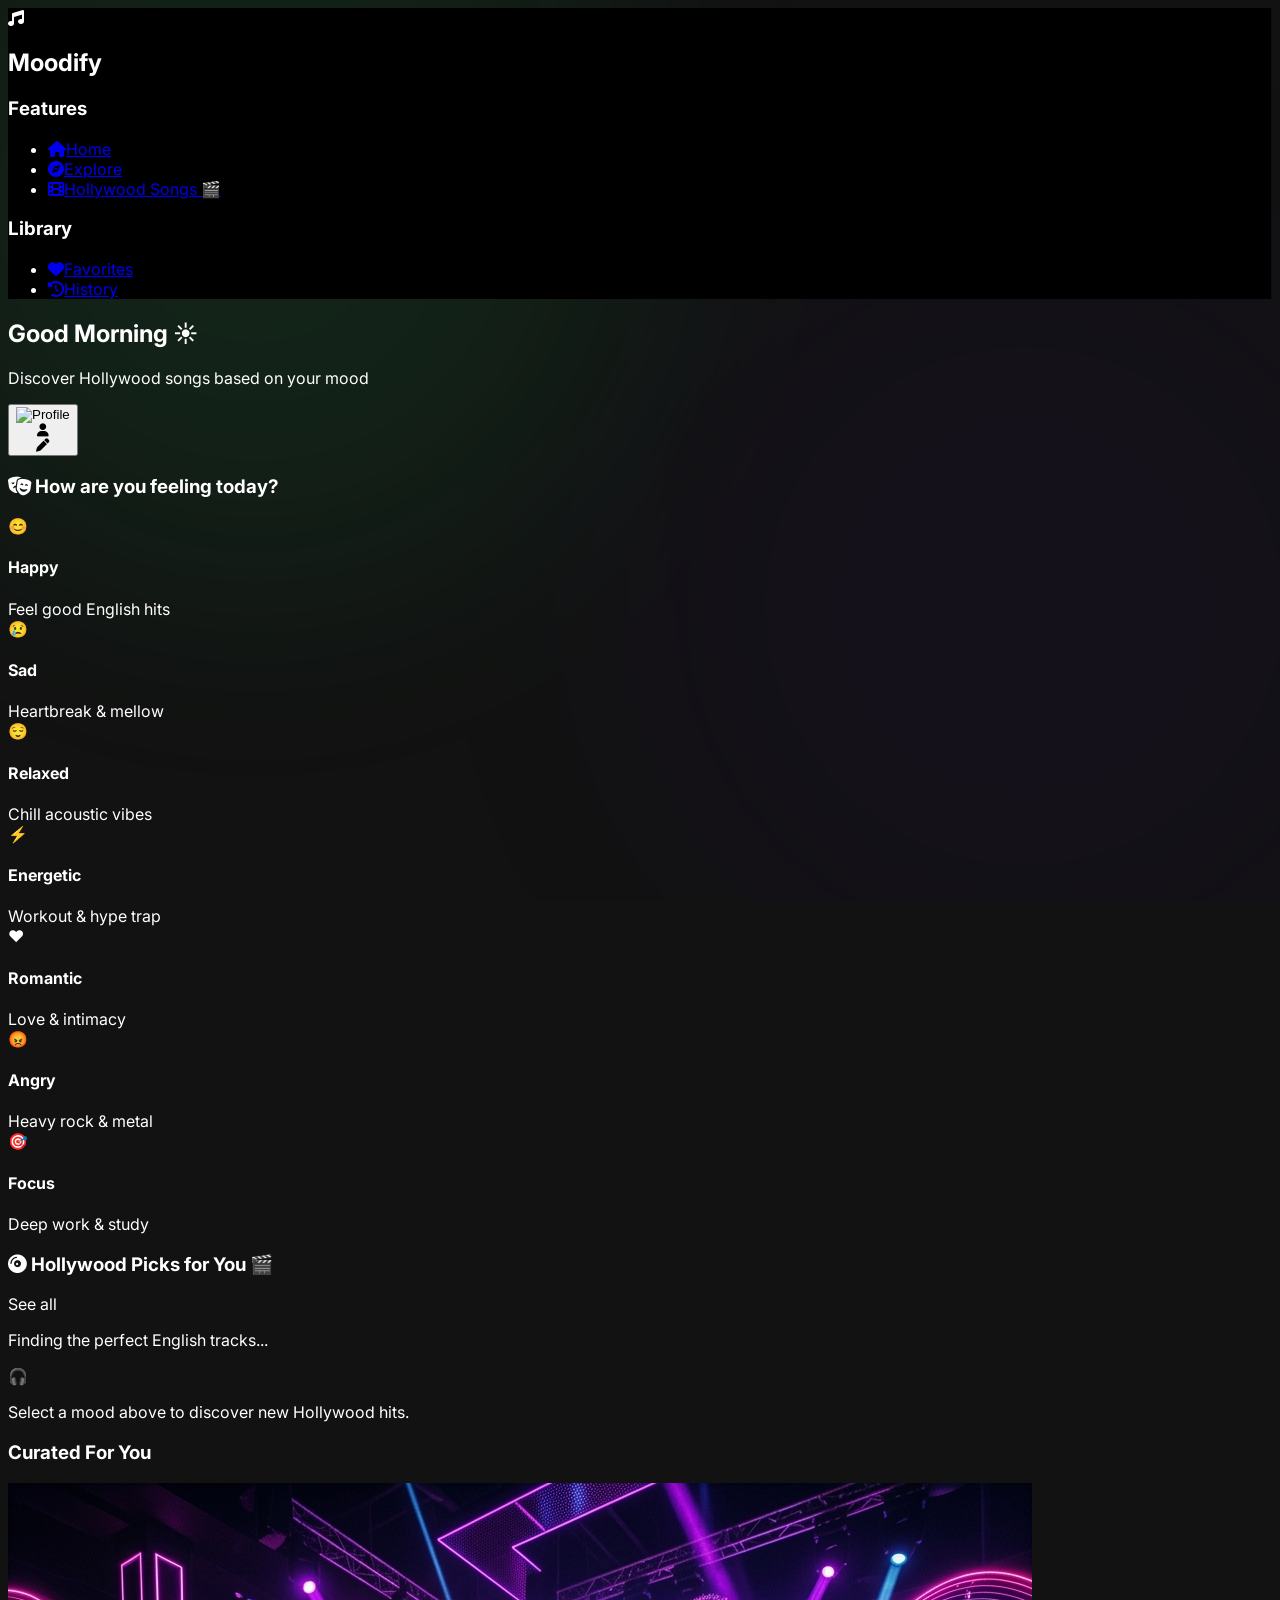
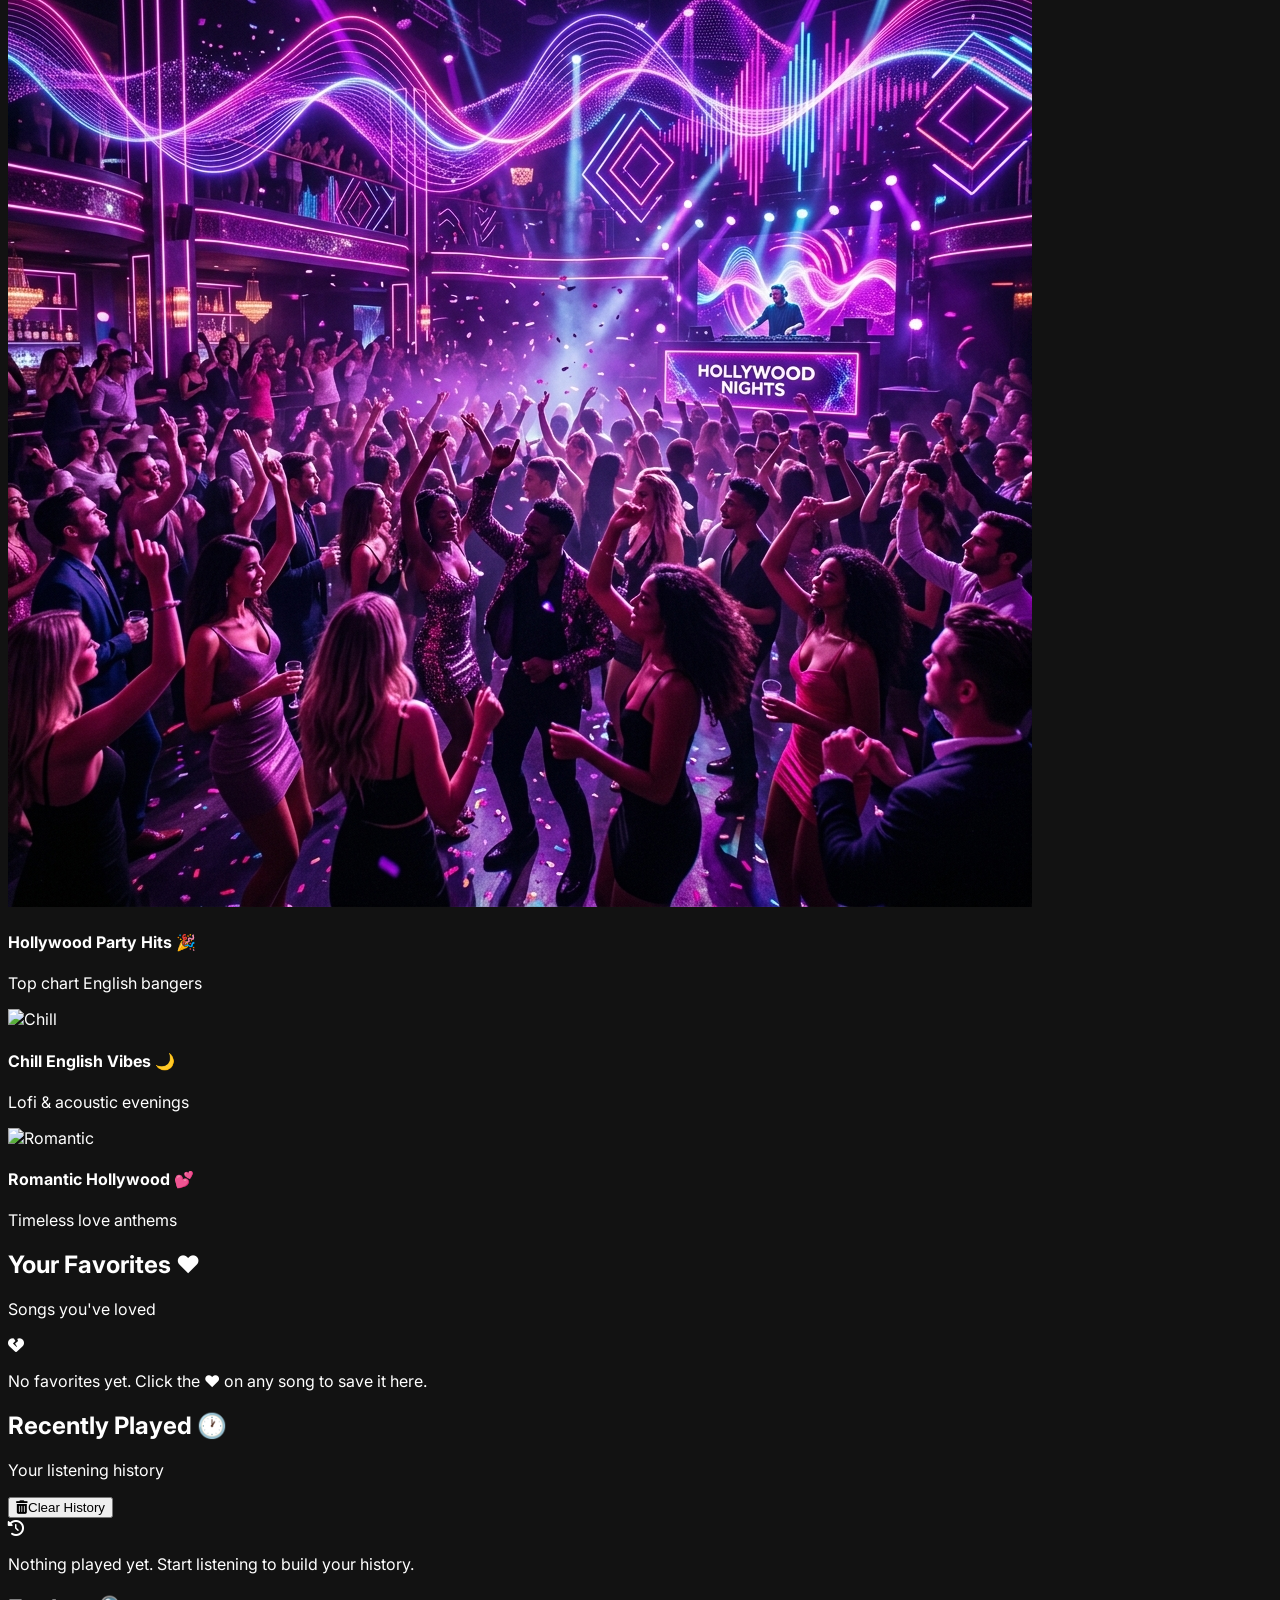
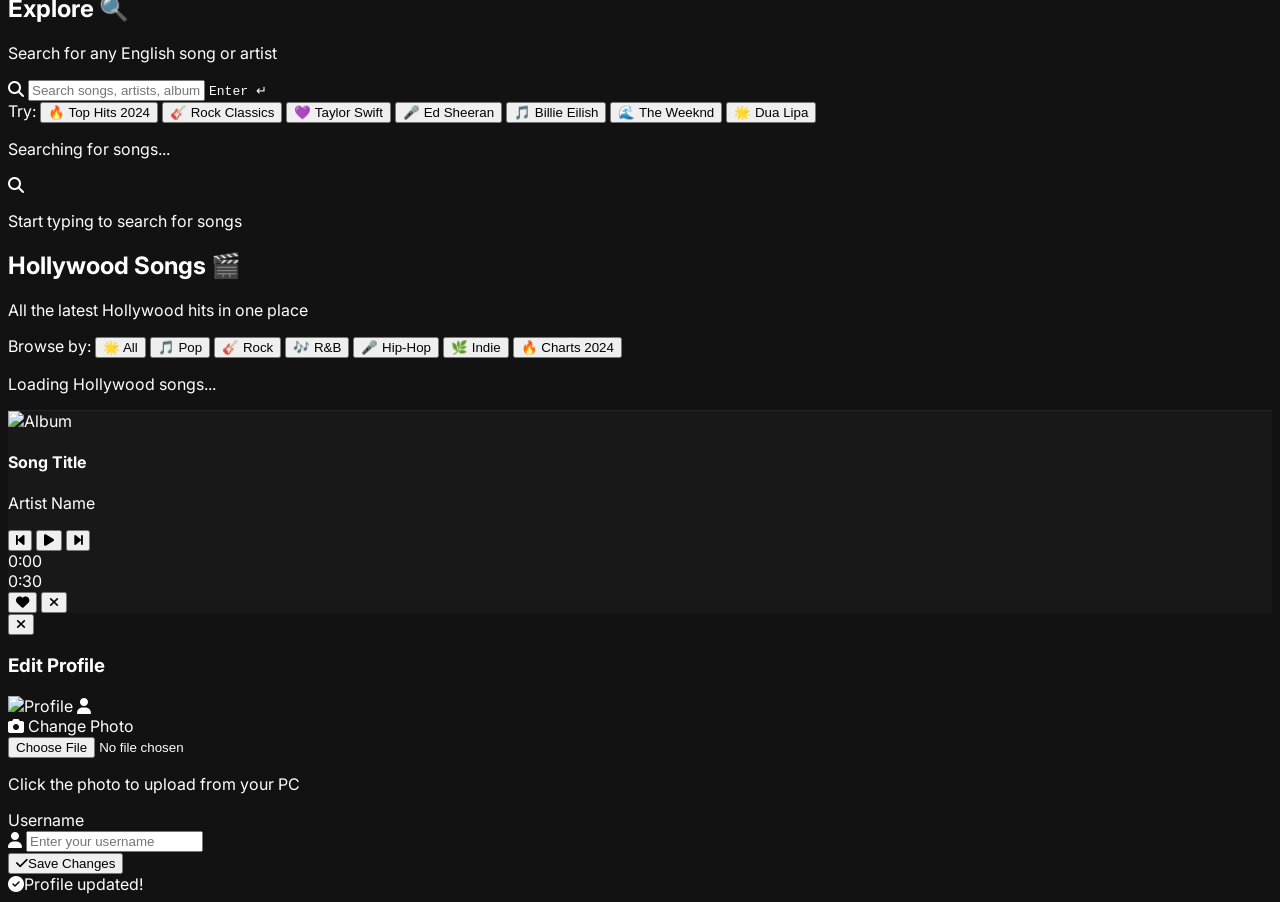
==== frontend/index.html @ 487a68d3 "Complete Spotify rebranding with green and black theme" ====
<!DOCTYPE html>
<html lang="en">
<head>
    <meta charset="UTF-8">
    <meta name="viewport" content="width=device-width, initial-scale=1.0">
    <title>Moodify - Hollywood Music Based on Mood</title>
    <!-- Tailwind CSS -->
    <script src="https://cdn.tailwindcss.com"></script>
    <!-- FontAwesome for Icons -->
    <link rel="stylesheet" href="https://cdnjs.cloudflare.com/ajax/libs/font-awesome/6.4.0/css/all.min.css">
    <!-- Google Fonts -->
    <link href="https://fonts.googleapis.com/css2?family=Inter:wght@300;400;500;600;700&display=swap" rel="stylesheet">
    <!-- Custom CSS -->
    <link rel="stylesheet" href="style.css">
</head>
<body class="bg-[#121212] text-[#b3b3b3] font-sans h-screen overflow-hidden flex selection:bg-[#1DB954] selection:text-black">

    <!-- Comfort Aura Background -->
    <div id="aura-container">
        <div class="aura-blob blob-1"></div>
        <div class="aura-blob blob-2"></div>
    </div>

    <!-- Sidebar -->
    <aside class="w-64 glass-sidebar h-full flex flex-col p-6 z-20">
        <div class="flex items-center space-x-3 mb-10">
        <div class="flex items-center space-x-3 mb-10">
            <div class="w-8 h-8 rounded-full bg-[#1DB954] flex items-center justify-center shadow-lg shadow-[#1DB954]/20">
                <i class="fa-solid fa-music text-black text-sm"></i>
            </div>
            <h1 class="text-2xl font-bold tracking-tight text-white">Moodify</h1>
        </div>
        </div>

        <nav class="flex-1 space-y-6">
            <div>
                <h3 class="text-xs uppercase tracking-wider text-gray-400 mb-4 font-semibold">Features</h3>
                <ul class="space-y-3 nav-links">
                    <li class="active"><a href="#" id="nav-home" class="flex items-center space-x-3 text-gray-400 hover:text-white transition group"><i class="fa-solid fa-house w-5 group-hover:text-[#1DB954]"></i><span>Home</span></a></li>
                    <li><a href="#" id="nav-explore" class="flex items-center space-x-3 text-gray-400 hover:text-white transition group"><i class="fa-solid fa-compass w-5 group-hover:text-[#1DB954]"></i><span>Explore</span></a></li>
                    <li><a href="#" id="nav-movies" class="flex items-center space-x-3 text-gray-400 hover:text-white transition group"><i class="fa-solid fa-film w-5 group-hover:text-[#1DB954]"></i><span>Hollywood Songs 🎬</span></a></li>
                </ul>
            </div>
            <div>
                <h3 class="text-xs uppercase tracking-wider text-gray-500 mb-4 font-semibold">Library</h3>
                <ul class="space-y-3 nav-links">
                    <li><a href="#" id="nav-favorites" class="flex items-center space-x-3 text-gray-400 hover:text-white transition group"><i class="fa-solid fa-heart w-5 group-hover:text-[#1DB954]"></i><span>Favorites</span></a></li>
                    <li><a href="#" id="nav-history" class="flex items-center space-x-3 text-gray-400 hover:text-white transition group"><i class="fa-solid fa-clock-rotate-left w-5 group-hover:text-[#1DB954]"></i><span>History</span></a></li>
                </ul>
            </div>
        </nav>
    </aside>

    <!-- Main Content -->
    <main class="flex-1 h-full overflow-y-auto pb-24 relative z-10 custom-scroll">
        <!-- Floating Ambient Background -->
        <div class="fixed top-0 left-64 right-0 bottom-0 pointer-events-none -z-10">
            <div class="absolute top-[-10%] left-[-10%] w-[50%] h-[50%] bg-purple-600/30 rounded-full blur-[120px]"></div>
            <div class="absolute bottom-[-10%] right-[-10%] w-[50%] h-[50%] bg-blue-600/20 rounded-full blur-[100px]"></div>
        </div>

        <div class="p-8 max-w-7xl mx-auto">
            <!-- Top Bar -->
            <header class="flex justify-between items-center mb-10">
                <div>
                    <h2 id="dynamic-greeting" class="text-3xl font-bold mb-1">Good Evening 👋</h2>
                    <p class="text-gray-400 text-sm">Discover Hollywood songs based on your mood</p>
                </div>
                
                <div class="flex items-center space-x-6">
                    <button id="profile-avatar-btn" class="w-10 h-10 rounded-full bg-gray-800 cursor-pointer overflow-hidden border-2 border-transparent hover:border-[#1DB954] transition-all shadow-lg relative group" title="Edit Profile">
                        <img id="profile-avatar-img" src="" alt="Profile" class="w-full h-full object-cover hidden">
                        <div id="profile-avatar-icon" class="w-full h-full flex items-center justify-center">
                            <i class="fa-solid fa-user text-gray-400 text-lg"></i>
                        </div>
                        <div class="absolute inset-0 bg-black/50 opacity-0 group-hover:opacity-100 transition-opacity flex items-center justify-center">
                            <i class="fa-solid fa-pen text-white text-[8px]"></i>
                        </div>
                    </button>
                </div>
            </header>

            <!-- Mood Selection -->
            <section class="mb-12">
                <h3 class="text-xl font-bold mb-6 flex items-center text-white"><i class="fa-solid fa-masks-theater text-[#1DB954] mr-3"></i> How are you feeling today?</h3>
                <div class="grid grid-cols-2 md:grid-cols-4 lg:grid-cols-7 gap-4" id="mood-container">
                    
                    <div class="mood-card bg-gray-800/60 hover:bg-gray-700/80 rounded-2xl p-4 cursor-pointer backdrop-blur-md border border-gray-700/50 flex flex-col items-center justify-center text-center transition-all duration-300" data-mood="happy" data-glow="shadow-[0_0_25px_rgba(250,204,21,0.5)]" data-border="border-yellow-500/50">
                        <span class="text-4xl mb-2 drop-shadow-lg">😊</span>
                        <h4 class="font-bold text-sm tracking-wide">Happy</h4>
                        <span class="text-[10px] text-gray-400 mt-1">Feel good English hits</span>
                    </div>

                    <div class="mood-card bg-gray-800/60 hover:bg-gray-700/80 rounded-2xl p-4 cursor-pointer backdrop-blur-md border border-gray-700/50 flex flex-col items-center justify-center text-center transition-all duration-300" data-mood="sad" data-glow="shadow-[0_0_25px_rgba(59,130,246,0.5)]" data-border="border-blue-500/50">
                        <span class="text-4xl mb-2 drop-shadow-lg">😢</span>
                        <h4 class="font-bold text-sm tracking-wide">Sad</h4>
                        <span class="text-[10px] text-gray-400 mt-1">Heartbreak & mellow</span>
                    </div>

                    <div class="mood-card bg-gray-800/60 hover:bg-gray-700/80 rounded-2xl p-4 cursor-pointer backdrop-blur-md border border-gray-700/50 flex flex-col items-center justify-center text-center transition-all duration-300" data-mood="relaxed" data-glow="shadow-[0_0_25px_rgba(34,197,94,0.5)]" data-border="border-green-500/50">
                        <span class="text-4xl mb-2 drop-shadow-lg">😌</span>
                        <h4 class="font-bold text-sm tracking-wide">Relaxed</h4>
                        <span class="text-[10px] text-gray-400 mt-1">Chill acoustic vibes</span>
                    </div>

                    <div class="mood-card bg-gray-800/60 hover:bg-gray-700/80 rounded-2xl p-4 cursor-pointer backdrop-blur-md border border-gray-700/50 flex flex-col items-center justify-center text-center transition-all duration-300" data-mood="energetic" data-glow="shadow-[0_0_25px_rgba(249,115,22,0.5)]" data-border="border-orange-500/50">
                        <span class="text-4xl mb-2 drop-shadow-lg">⚡</span>
                        <h4 class="font-bold text-sm tracking-wide">Energetic</h4>
                        <span class="text-[10px] text-gray-400 mt-1">Workout & hype trap</span>
                    </div>

                    <div class="mood-card bg-gray-800/60 hover:bg-gray-700/80 rounded-2xl p-4 cursor-pointer backdrop-blur-md border border-gray-700/50 flex flex-col items-center justify-center text-center transition-all duration-300" data-mood="romantic" data-glow="shadow-[0_0_25px_rgba(236,72,153,0.5)]" data-border="border-pink-500/50">
                        <span class="text-4xl mb-2 drop-shadow-lg">❤️</span>
                        <h4 class="font-bold text-sm tracking-wide">Romantic</h4>
                        <span class="text-[10px] text-gray-400 mt-1">Love & intimacy</span>
                    </div>

                    <div class="mood-card bg-gray-800/60 hover:bg-gray-700/80 rounded-2xl p-4 cursor-pointer backdrop-blur-md border border-gray-700/50 flex flex-col items-center justify-center text-center transition-all duration-300" data-mood="angry" data-glow="shadow-[0_0_25px_rgba(239,68,68,0.5)]" data-border="border-red-500/50">
                        <span class="text-4xl mb-2 drop-shadow-lg">😡</span>
                        <h4 class="font-bold text-sm tracking-wide">Angry</h4>
                        <span class="text-[10px] text-gray-400 mt-1">Heavy rock & metal</span>
                    </div>

                    <div class="mood-card bg-gray-800/60 hover:bg-gray-700/80 rounded-2xl p-4 cursor-pointer backdrop-blur-md border border-gray-700/50 flex flex-col items-center justify-center text-center transition-all duration-300" data-mood="focus" data-glow="shadow-[0_0_25px_rgba(29,185,84,0.5)]" data-border="border-[#1DB954]/50">
                        <span class="text-4xl mb-2 drop-shadow-lg">🎯</span>
                        <h4 class="font-bold text-sm tracking-wide">Focus</h4>
                        <span class="text-[10px] text-gray-400 mt-1">Deep work & study</span>
                    </div>

                </div>
            </section>

            <!-- Recommended Songs Section -->
            <section class="mb-12">
                <div class="flex justify-between items-end mb-6">
                    <h3 class="text-xl font-bold flex items-center text-white"><i class="fa-solid fa-compact-disc text-[#1DB954] mr-3"></i> <span id="section-title">Hollywood Picks for You</span> 🎬</h3>
                    <span id="btn-see-all" class="text-sm text-gray-400 hover:text-white cursor-pointer transition">See all</span>
                </div>
                
                <!-- Loading Spinner -->
                <div id="loader" class="hidden flex flex-col items-center justify-center py-10">
                    <div class="w-10 h-10 border-4 border-[#1DB954]/30 border-t-[#1DB954] rounded-full animate-spin"></div>
                    <p class="text-sm text-gray-400 mt-3 animate-pulse">Finding the perfect English tracks...</p>
                </div>

                <!-- Empty State (Before Selection) -->
                <div id="empty-state" class="flex flex-col items-center justify-center py-16 px-4 border border-dashed border-gray-800 rounded-2xl bg-[#181818]/40">
                    <span class="text-5xl mb-4 text-gray-700">🎧</span>
                    <p class="text-gray-500 font-medium">Select a mood above to discover new Hollywood hits.</p>
                </div>

                <!-- Songs Container (Horizontal Scroll) -->
                <div id="songs-container" class="hidden flex space-x-6 overflow-x-auto pb-6 pt-2 custom-scroll scroll-smooth snap-x">
                    <!-- Javascript will inject song cards here -->
                </div>
            </section>

            <!-- Playlists -->
            <section class="mb-10">
                <h3 class="text-xl font-semibold mb-6">Curated For You</h3>
                <div class="grid grid-cols-1 md:grid-cols-3 gap-6">
                    
                    <div class="relative overflow-hidden rounded-2xl group cursor-pointer h-40 playlist-card" data-mood="energetic">
                        <img src="party_hits.png" class="absolute inset-0 w-full h-full object-cover transition duration-500 group-hover:scale-110" alt="Party">
                        <div class="absolute inset-0 bg-gradient-to-t from-gray-900 via-gray-900/60 to-transparent"></div>
                        <div class="absolute bottom-4 left-4 right-4">
                            <h4 class="font-bold text-lg text-white">Hollywood Party Hits 🎉</h4>
                            <p class="text-xs text-gray-300">Top chart English bangers</p>
                        </div>
                    </div>

                    <div class="relative overflow-hidden rounded-2xl group cursor-pointer h-40 playlist-card" data-mood="relaxed">
                        <img src="https://images.unsplash.com/photo-1511671782779-c97d3d27a1d4?auto=format&fit=crop&q=80&w=800" class="absolute inset-0 w-full h-full object-cover transition duration-500 group-hover:scale-110" alt="Chill">
                        <div class="absolute inset-0 bg-gradient-to-t from-gray-900 via-gray-900/60 to-transparent"></div>
                        <div class="absolute bottom-4 left-4 right-4">
                            <h4 class="font-bold text-lg text-white">Chill English Vibes 🌙</h4>
                            <p class="text-xs text-gray-300">Lofi & acoustic evenings</p>
                        </div>
                    </div>

                    <div class="relative overflow-hidden rounded-2xl group cursor-pointer h-40 playlist-card" data-mood="romantic">
                        <img src="https://images.unsplash.com/photo-1518609878373-06d740f60d8b?auto=format&fit=crop&q=80&w=800" class="absolute inset-0 w-full h-full object-cover transition duration-500 group-hover:scale-110" alt="Romantic">
                        <div class="absolute inset-0 bg-gradient-to-t from-gray-900 via-gray-900/60 to-transparent"></div>
                        <div class="absolute bottom-4 left-4 right-4">
                            <h4 class="font-bold text-lg text-white">Romantic Hollywood 💕</h4>
                            <p class="text-xs text-gray-300">Timeless love anthems</p>
                        </div>
                    </div>

                </div>
            </section>
        </div>

        <!-- ===== FAVORITES PAGE ===== -->
        <div id="page-favorites" class="hidden p-8 max-w-7xl mx-auto">
            <div class="mb-8">
                <h2 class="text-3xl font-bold mb-1 text-white">Your Favorites <span class="text-[#1DB954]">❤️</span></h2>
                <p class="text-gray-400 text-sm">Songs you've loved</p>
            </div>
            <div id="fav-empty" class="flex flex-col items-center justify-center py-20 text-gray-500">
                <i class="fa-solid fa-heart-crack text-5xl mb-4 text-gray-700"></i>
                <p>No favorites yet. Click the ❤️ on any song to save it here.</p>
            </div>
            <div id="fav-results" class="grid grid-cols-2 md:grid-cols-4 lg:grid-cols-5 gap-6"></div>
        </div>

        <!-- ===== HISTORY PAGE ===== -->
        <div id="page-history" class="hidden p-8 max-w-7xl mx-auto">
            <div class="flex justify-between items-center mb-8">
                <div>
                    <h2 class="text-3xl font-bold mb-1 text-white">Recently Played <span class="text-[#1DB954]">🕐</span></h2>
                    <p class="text-gray-400 text-sm">Your listening history</p>
                </div>
                <button id="btn-clear-history" class="text-sm text-red-400 hover:text-red-300 border border-red-400/30 hover:border-red-300/50 px-4 py-1.5 rounded-full transition">
                    <i class="fa-solid fa-trash-can mr-1.5"></i>Clear History
                </button>
            </div>
            <div id="history-empty" class="flex flex-col items-center justify-center py-20 text-gray-500">
                <i class="fa-solid fa-clock-rotate-left text-5xl mb-4 text-gray-700"></i>
                <p>Nothing played yet. Start listening to build your history.</p>
            </div>
            <div id="history-results" class="grid grid-cols-2 md:grid-cols-4 lg:grid-cols-5 gap-6"></div>
        </div>

        <!-- ===== EXPLORE PAGE ===== -->
        <div id="page-explore" class="hidden p-8 max-w-7xl mx-auto">
            <div class="mb-8">
                <h2 class="text-3xl font-bold mb-1 text-white">Explore <span class="text-[#1DB954]">🔍</span></h2>
                <p class="text-gray-400 text-sm">Search for any English song or artist</p>
            </div>

            <!-- Big Search Bar -->
            <div class="relative mb-8">
                <i class="fa-solid fa-search absolute left-5 top-1/2 -translate-y-1/2 text-gray-400 text-lg"></i>
                    <input type="text" id="explore-search-input"
                    placeholder="Search songs, artists, albums..."
                    class="w-full bg-[#282828] border border-transparent rounded-2xl pl-14 pr-6 py-4 text-white text-lg outline-none focus:bg-[#333333] focus:border-white placeholder-[#b3b3b3] transition-all">
                <kbd class="absolute right-5 top-1/2 -translate-y-1/2 text-xs text-gray-500 bg-gray-700/50 px-2 py-1 rounded">Enter ↵</kbd>
            </div>

            <!-- Search Suggestions (quick mood chips) -->
            <div id="explore-chips" class="flex flex-wrap gap-3 mb-8">
                <span class="text-xs text-gray-500 self-center mr-2">Try:</span>
                <button class="explore-chip px-4 py-1.5 rounded-full bg-gray-800/60 border border-gray-700/50 text-sm text-gray-300 hover:bg-purple-600/40 hover:border-purple-500/50 hover:text-white transition">🔥 Top Hits 2024</button>
                <button class="explore-chip px-4 py-1.5 rounded-full bg-gray-800/60 border border-gray-700/50 text-sm text-gray-300 hover:bg-purple-600/40 hover:border-purple-500/50 hover:text-white transition">🎸 Rock Classics</button>
                <button class="explore-chip px-4 py-1.5 rounded-full bg-gray-800/60 border border-gray-700/50 text-sm text-gray-300 hover:bg-purple-600/40 hover:border-purple-500/50 hover:text-white transition">💜 Taylor Swift</button>
                <button class="explore-chip px-4 py-1.5 rounded-full bg-gray-800/60 border border-gray-700/50 text-sm text-gray-300 hover:bg-purple-600/40 hover:border-purple-500/50 hover:text-white transition">🎤 Ed Sheeran</button>
                <button class="explore-chip px-4 py-1.5 rounded-full bg-gray-800/60 border border-gray-700/50 text-sm text-gray-300 hover:bg-purple-600/40 hover:border-purple-500/50 hover:text-white transition">🎵 Billie Eilish</button>
                <button class="explore-chip px-4 py-1.5 rounded-full bg-gray-800/60 border border-gray-700/50 text-sm text-gray-300 hover:bg-purple-600/40 hover:border-purple-500/50 hover:text-white transition">🌊 The Weeknd</button>
                <button class="explore-chip px-4 py-1.5 rounded-full bg-gray-800/60 border border-gray-700/50 text-sm text-gray-300 hover:bg-purple-600/40 hover:border-purple-500/50 hover:text-white transition">🌟 Dua Lipa</button>
            </div>

            <!-- Explore Results -->
            <div id="explore-loader" class="hidden flex flex-col items-center justify-center py-10">
                <div class="w-10 h-10 border-4 border-purple-500/30 border-t-purple-500 rounded-full animate-spin"></div>
                <p class="text-sm text-gray-400 mt-3 animate-pulse">Searching for songs...</p>
            </div>
            <div id="explore-empty" class="flex flex-col items-center justify-center py-20 text-gray-500">
                <i class="fa-solid fa-magnifying-glass text-5xl mb-4 text-gray-700"></i>
                <p>Start typing to search for songs</p>
            </div>
            <div id="explore-results" class="hidden grid grid-cols-2 md:grid-cols-4 lg:grid-cols-5 gap-6"></div>
        </div>

        <!-- ===== HOLLYWOOD SONGS PAGE ===== -->
        <div id="page-hollywood" class="hidden p-8 max-w-7xl mx-auto">
            <div class="mb-8">
                <h2 class="text-3xl font-bold mb-1 text-white">Hollywood Songs <span class="text-[#1DB954]">🎬</span></h2>
                <p class="text-gray-400 text-sm">All the latest Hollywood hits in one place</p>
            </div>

            <!-- Filter Genre Chips -->
            <div class="flex flex-wrap gap-3 mb-8">
                <span class="text-xs text-gray-500 self-center mr-2">Browse by:</span>
                <button class="hw-chip active-chip px-4 py-1.5 rounded-full bg-purple-600/60 border border-purple-500/50 text-sm text-white transition" data-query="top hollywood english hits">🌟 All</button>
                <button class="hw-chip px-4 py-1.5 rounded-full bg-gray-800/60 border border-gray-700/50 text-sm text-gray-300 hover:bg-purple-600/40 hover:border-purple-500/50 hover:text-white transition" data-query="hollywood pop songs english">🎵 Pop</button>
                <button class="hw-chip px-4 py-1.5 rounded-full bg-gray-800/60 border border-gray-700/50 text-sm text-gray-300 hover:bg-purple-600/40 hover:border-purple-500/50 hover:text-white transition" data-query="hollywood rock english hits">🎸 Rock</button>
                <button class="hw-chip px-4 py-1.5 rounded-full bg-gray-800/60 border border-gray-700/50 text-sm text-gray-300 hover:bg-purple-600/40 hover:border-purple-500/50 hover:text-white transition" data-query="hollywood rnb soul english">🎶 R&B</button>
                <button class="hw-chip px-4 py-1.5 rounded-full bg-gray-800/60 border border-gray-700/50 text-sm text-gray-300 hover:bg-purple-600/40 hover:border-purple-500/50 hover:text-white transition" data-query="hollywood hip hop rap english">🎤 Hip-Hop</button>
                <button class="hw-chip px-4 py-1.5 rounded-full bg-gray-800/60 border border-gray-700/50 text-sm text-gray-300 hover:bg-purple-600/40 hover:border-purple-500/50 hover:text-white transition" data-query="hollywood indie alternative english">🌿 Indie</button>
                <button class="hw-chip px-4 py-1.5 rounded-full bg-gray-800/60 border border-gray-700/50 text-sm text-gray-300 hover:bg-purple-600/40 hover:border-purple-500/50 hover:text-white transition" data-query="2024 hollywood top chart songs">🔥 Charts 2024</button>
            </div>

            <!-- Loading -->
            <div id="hw-loader" class="hidden flex flex-col items-center justify-center py-10">
                <div class="w-10 h-10 border-4 border-pink-500/30 border-t-pink-500 rounded-full animate-spin"></div>
                <p class="text-sm text-gray-400 mt-3 animate-pulse">Loading Hollywood songs...</p>
            </div>
            <!-- Grid -->
            <div id="hw-results" class="grid grid-cols-2 md:grid-cols-4 lg:grid-cols-5 gap-6"></div>
        </div>

    </main>

    <!-- Mini Audio Player (Fixed Bottom Bar) -->
    <div id="mini-player" class="fixed bottom-0 left-0 right-0 glass-player h-20 transform translate-y-full transition-transform duration-300 ease-out z-50 flex items-center justify-between px-8 text-white shadow-[0_-10px_30px_rgba(0,0,0,0.4)]">
        
        <!-- Currently Playing Info -->
        <div class="flex items-center space-x-4 w-1/4">
            <div class="w-14 h-14 rounded-md overflow-hidden shadow-lg player-img-pulse relative">
                <img id="player-img" src="" alt="Album" class="w-full h-full object-cover">
            </div>
            <div class="overflow-hidden">
                <h4 id="player-title" class="font-bold text-sm truncate text-white">Song Title</h4>
                <p id="player-artist" class="text-xs text-gray-400 truncate mt-0.5">Artist Name</p>
            </div>
        </div>

        <!-- Central Controls -->
        <div class="flex flex-col items-center justify-center w-2/4 max-w-md">
            <div class="flex items-center space-x-6 mb-2">
                <button id="player-prev-btn" class="text-gray-400 hover:text-white transition"><i class="fa-solid fa-backward-step"></i></button>
                <button id="player-play-btn" class="w-10 h-10 rounded-full bg-white text-gray-900 flex items-center justify-center hover:scale-110 hover:shadow-[0_0_15px_rgba(255,255,255,0.4)] transition">
                    <i class="fa-solid fa-play ml-0.5 text-lg"></i>
                </button>
                <button id="player-next-btn" class="text-gray-400 hover:text-white transition"><i class="fa-solid fa-forward-step"></i></button>
            </div>
            
            <!-- Progress Bar -->
            <div class="flex items-center space-x-3 w-full text-[10px] text-gray-400">
                <span id="player-current-time">0:00</span>
                <div class="h-1 flex-1 bg-gray-800 rounded-full overflow-hidden relative cursor-pointer group">
                    <div id="player-progress" class="absolute top-0 left-0 h-full bg-[#1DB954] w-0"></div>
                </div>
                <span>0:30</span>
            </div>
        </div>

        <!-- Right Controls -->
        <div class="flex items-center justify-end space-x-4 w-1/4">
            <button class="text-gray-400 hover:text-pink-400 transition" title="Favorite"><i class="fa-solid fa-heart"></i></button>
            <button id="player-close-btn" class="text-gray-400 hover:text-red-400 transition" title="Close"><i class="fa-solid fa-xmark text-xl"></i></button>
        </div>

        <!-- Hidden Audio Element -->
        <audio id="audio-element"></audio>
    </div>

    <!-- ===== PROFILE MODAL ===== -->
    <div id="profile-modal" class="fixed inset-0 z-[100] flex items-center justify-center hidden">
        <!-- Backdrop -->
        <div id="profile-modal-backdrop" class="absolute inset-0 bg-black/70 backdrop-blur-sm"></div>

        <!-- Modal Card -->
        <div class="relative z-10 w-full max-w-sm mx-4 bg-gray-900 border border-gray-700/60 rounded-3xl shadow-[0_0_60px_rgba(168,85,247,0.25)] p-8 flex flex-col items-center" style="animation: modalSlideIn 0.3s ease">

            <!-- Close Button -->
            <button id="profile-modal-close" class="absolute top-4 right-4 text-gray-400 hover:text-white transition text-xl">
                <i class="fa-solid fa-xmark"></i>
            </button>

            <h3 class="text-xl font-bold mb-6 text-white tracking-tight">Edit Profile</h3>

            <!-- Avatar Preview + Upload -->
            <div class="relative mb-6 group cursor-pointer" id="profile-avatar-upload-area">
                <div class="w-28 h-28 rounded-full overflow-hidden border-4 border-purple-500/50 shadow-[0_0_30px_rgba(168,85,247,0.4)] bg-gray-700 flex items-center justify-center">
                    <img id="profile-modal-avatar" src="" alt="Profile" class="w-full h-full object-cover hidden">
                    <i id="profile-modal-avatar-icon" class="fa-solid fa-user text-gray-400 text-5xl"></i>
                </div>
                <!-- Camera overlay -->
                <div class="absolute inset-0 rounded-full bg-black/50 opacity-0 group-hover:opacity-100 transition-opacity flex flex-col items-center justify-center">
                    <i class="fa-solid fa-camera text-white text-xl mb-1"></i>
                    <span class="text-white text-[10px] font-semibold">Change Photo</span>
                </div>
                <!-- Hidden file input -->
                <input type="file" id="profile-photo-input" accept="image/*" class="absolute inset-0 opacity-0 cursor-pointer rounded-full" title="Upload Photo">
            </div>

            <p class="text-xs text-gray-500 mb-6">Click the photo to upload from your PC</p>

            <!-- Username Field -->
            <div class="w-full mb-6">
                <label class="block text-xs text-gray-400 mb-2 font-semibold uppercase tracking-wider">Username</label>
                <div class="relative">
                    <i class="fa-solid fa-user absolute left-4 top-1/2 -translate-y-1/2 text-gray-500 text-sm"></i>
                    <input type="text" id="profile-username-input"
                        placeholder="Enter your username"
                        maxlength="30"
                        class="w-full bg-gray-800/70 border border-gray-700/50 rounded-xl pl-10 pr-4 py-3 text-white text-sm outline-none focus:ring-2 focus:ring-[#1DB954]/60 focus:border-[#1DB954]/50 placeholder-gray-600 transition-all">
                </div>
            </div>

            <!-- Save Button -->
            <button id="profile-save-btn" class="w-full py-3 rounded-xl bg-[#1DB954] hover:bg-[#1ed760] text-black font-bold text-sm transition-all shadow-lg hover:scale-[1.02] active:scale-[0.98]">
                <i class="fa-solid fa-check mr-2"></i>Save Changes
            </button>

            <!-- Success flash -->
            <div id="profile-save-success" class="hidden mt-4 text-green-400 text-sm flex items-center space-x-2">
                <i class="fa-solid fa-circle-check"></i><span>Profile updated!</span>
            </div>
        </div>
    </div>

    <style>
        @keyframes modalSlideIn {
            from { opacity: 0; transform: translateY(-20px) scale(0.97); }
            to   { opacity: 1; transform: translateY(0)   scale(1); }
        }
    </style>

    <!-- Script -->
    <script src="main.js"></script>
</body>
</html>
---- frontend/style.css ----
/* Official Spotify Colors */
:root {
    --spotify-green: #1DB954;
    --spotify-black: #121212;
    --spotify-dark-gray: #181818;
    --spotify-light-gray: #282828;
    --spotify-text-gray: #b3b3b3;
}

/* Modern Dark UI Adjustments & Glassmorphism */
body {
    background-color: var(--spotify-black);
    color: #ffffff;
    font-family: 'Inter', sans-serif;
}

/* Comfort Aura Background */
#aura-container {
    position: fixed;
    top: 0;
    left: 0;
    right: 0;
    bottom: 0;
    pointer-events: none;
    z-index: -1;
    overflow: hidden;
}

.aura-blob {
    position: absolute;
    width: 60vw;
    height: 60vw;
    border-radius: 50%;
    filter: blur(120px);
    opacity: 0.1;
}

.blob-1 {
    background: var(--spotify-green);
    top: -20%;
    left: -10%;
    animation: drift 60s infinite alternate ease-in-out;
}

.blob-2 {
    background: #2e1065; /* Dark purple/blue for depth */
    bottom: -10%;
    right: -10%;
    animation: drift 80s infinite alternate-reverse ease-in-out;
}

@keyframes drift {
    0%   { transform: translate(0, 0); }
    100% { transform: translate(5%, 10%); }
}

/* Scrollbar customization */
.custom-scroll::-webkit-scrollbar {
    width: 8px;
    height: 8px;
}
.custom-scroll::-webkit-scrollbar-track {
    background: rgba(255, 255, 255, 0.02);
}
.custom-scroll::-webkit-scrollbar-thumb {
    background: rgba(255, 255, 255, 0.1);
    border-radius: 10px;
}
.custom-scroll::-webkit-scrollbar-thumb:hover {
    background: var(--spotify-green);
}

/* Glassmorphism Classes */
.glass-sidebar {
    background: #000000;
    border-right: 1px solid rgba(255, 255, 255, 0.05);
}

.glass-search {
    background: rgba(31, 41, 55, 0.4);
    backdrop-filter: blur(10px);
    -webkit-backdrop-filter: blur(10px);
    border: 1px solid rgba(255, 255, 255, 0.05);
}

.glass-player {
    background: #181818;
    border-top: 1px solid rgba(255, 255, 255, 0.05);
}

/* Hover effects */
.hover-scale {
    transition: transform 0.3s cubic-bezier(0.175, 0.885, 0.32, 1.275);
}
.hover-scale:hover {
    transform: scale(1.05);
}

/* Playing Animation - Spotify Green */
.player-img-pulse {
    animation: pulse-shadow 2s infinite;
}

@keyframes pulse-shadow {
    0% { box-shadow: 0 0 0 0 rgba(29, 185, 84, 0.4); }
    70% { box-shadow: 0 0 0 10px rgba(29, 185, 84, 0); }
    100% { box-shadow: 0 0 0 0 rgba(29, 185, 84, 0); }
}

/* Song Card Styling */
.song-card {
    min-width: 180px;
    max-width: 220px;
    background: #181818;
    border: 1px solid rgba(255,255,255,0.03);
    border-radius: 12px;
    padding: 12px;
}
.song-card:hover {
    background: #282828;
}

.song-card .play-overlay {
    opacity: 0;
    transition: all 0.3s ease;
    transform: translateY(10px);
}

.song-card:hover .play-overlay {
    opacity: 1;
    transform: translateY(0);
}

/* Hide scrollbar completely but allow scrolling for songs container */
#songs-container {
    -ms-overflow-style: none; /* IE and Edge */
    scrollbar-width: none; /* Firefox */
}
#songs-container::-webkit-scrollbar {
    display: none;
}
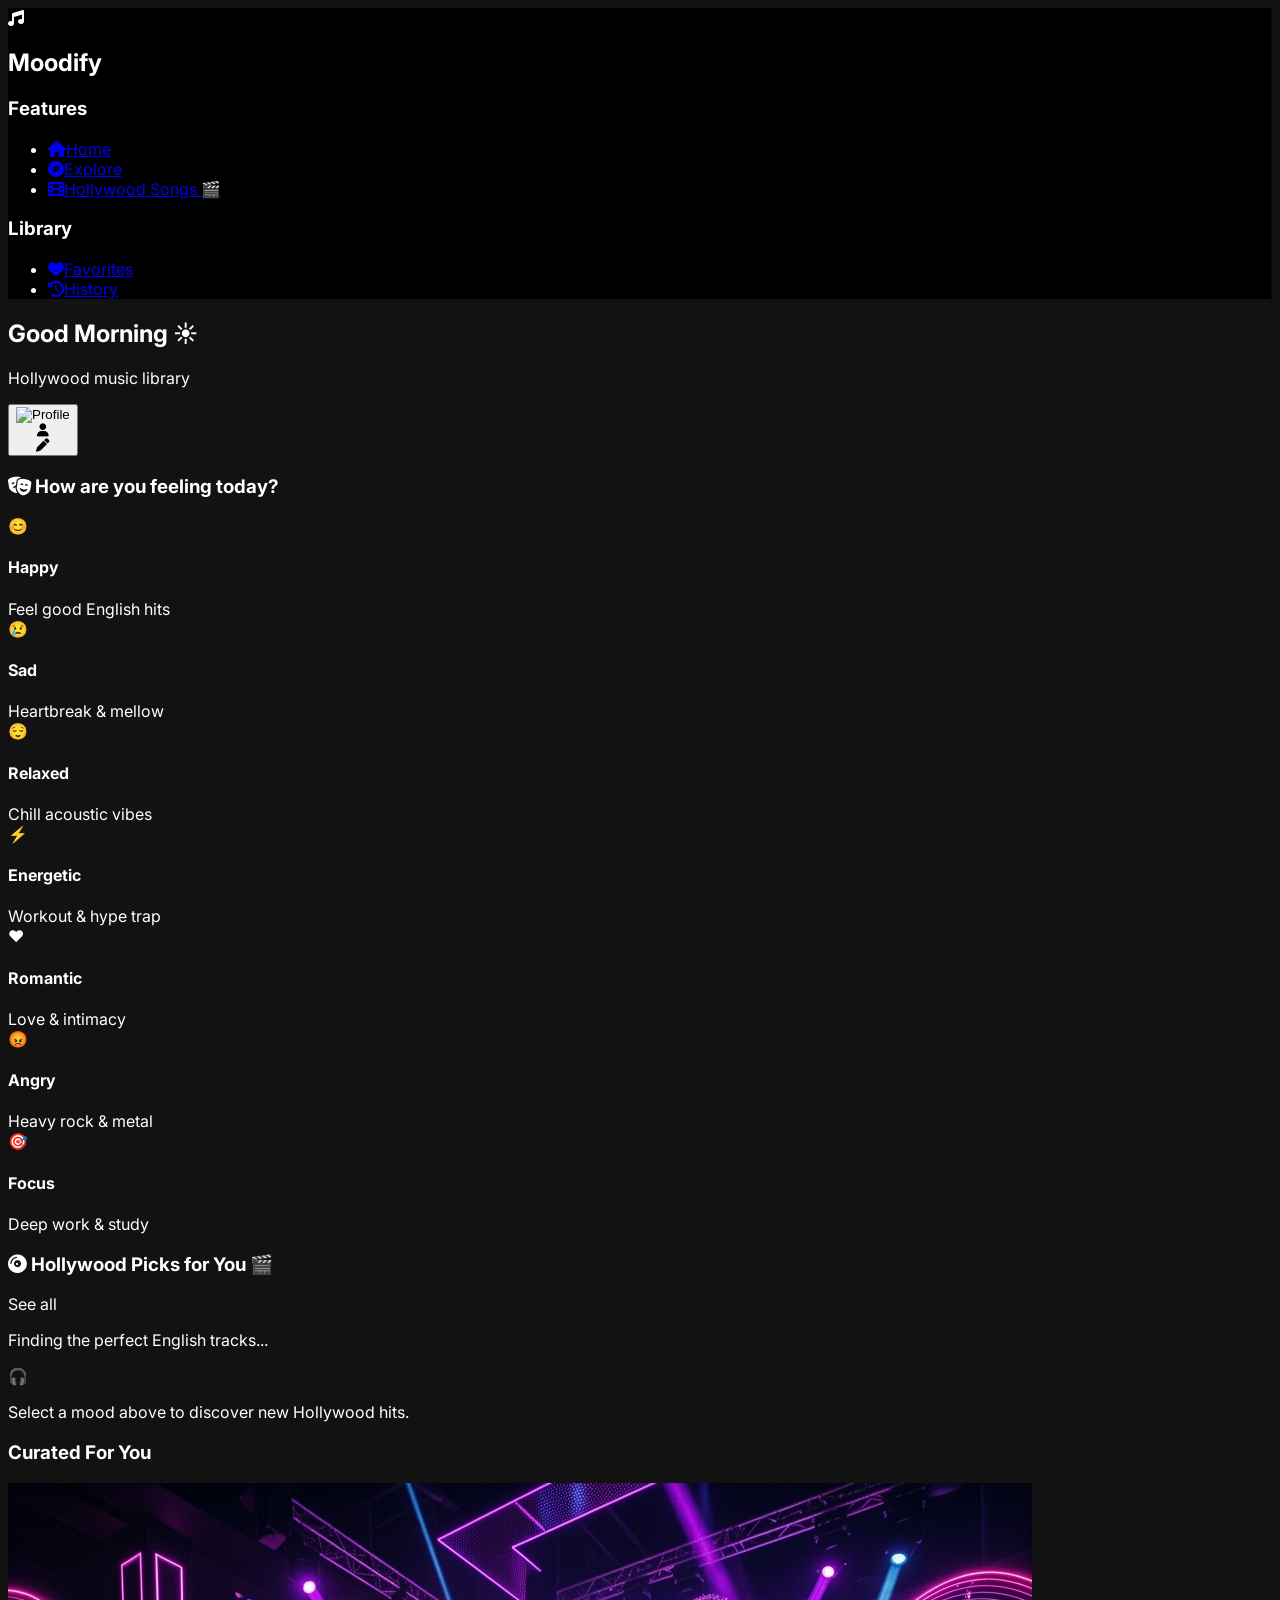
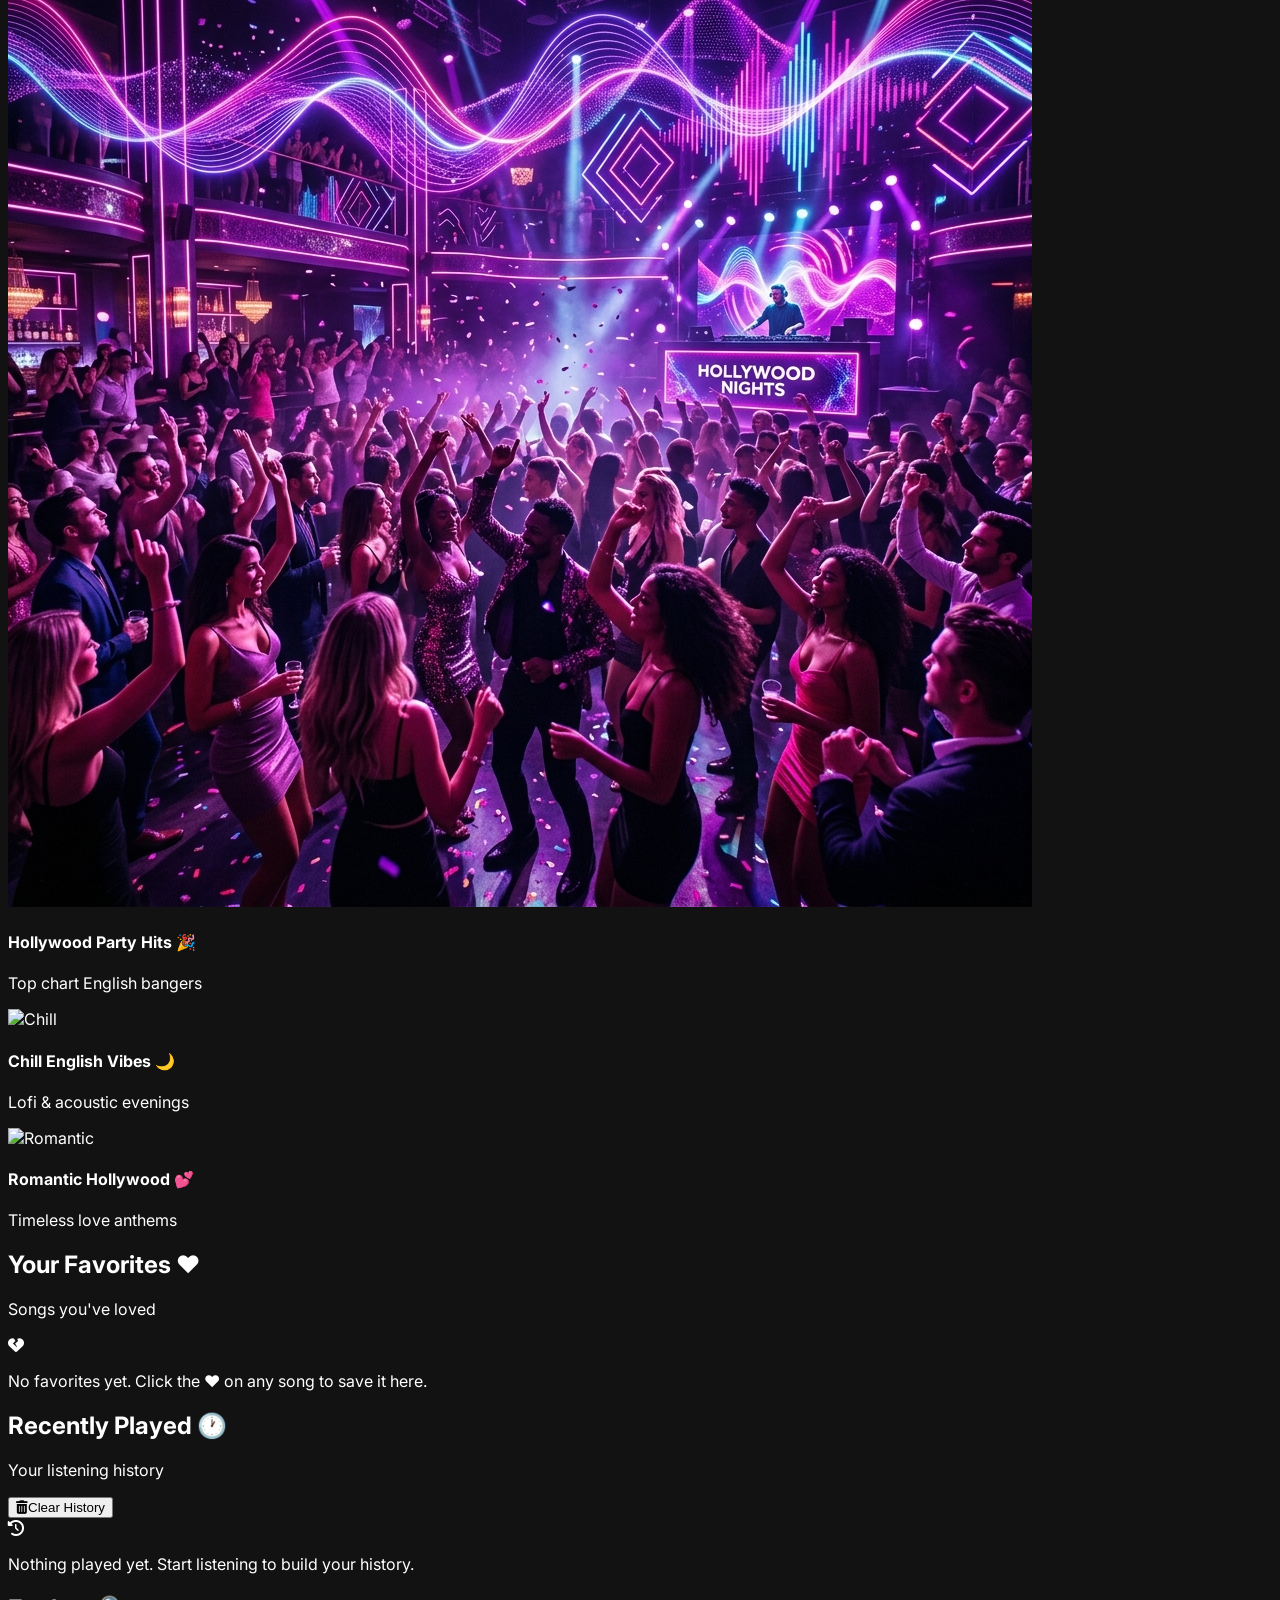
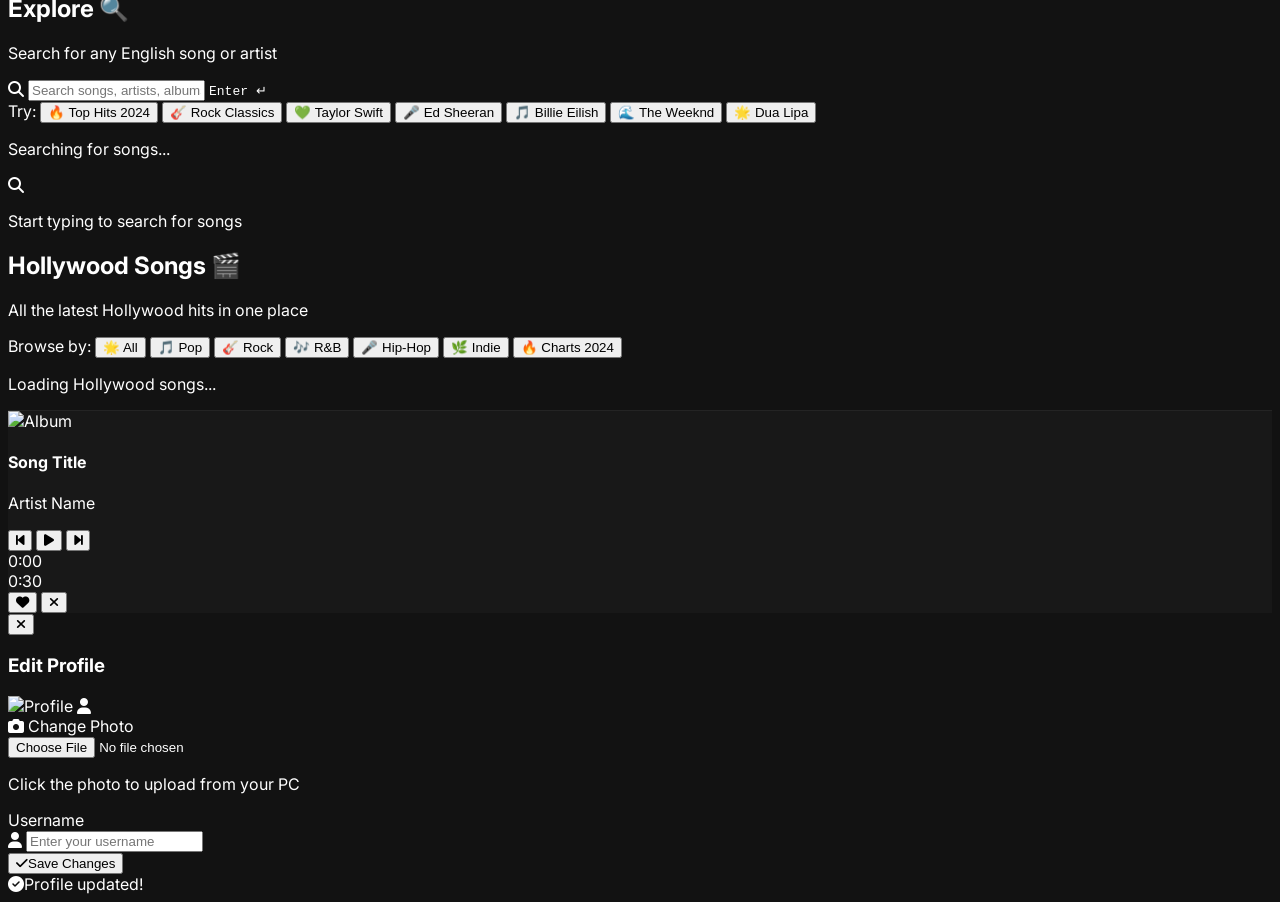
==== commit d64d59f1: "Fix residual background textures and polish text contrast to Pure White" ====
--- a/frontend/index.html
+++ b/frontend/index.html
@@ -13,23 +13,15 @@
     <!-- Custom CSS -->
     <link rel="stylesheet" href="style.css">
 </head>
-<body class="bg-[#121212] text-[#b3b3b3] font-sans h-screen overflow-hidden flex selection:bg-[#1DB954] selection:text-black">
-
-    <!-- Comfort Aura Background -->
-    <div id="aura-container">
-        <div class="aura-blob blob-1"></div>
-        <div class="aura-blob blob-2"></div>
-    </div>
+<body class="bg-[#121212] text-white font-sans h-screen overflow-hidden flex selection:bg-[#1DB954] selection:text-black">
 
     <!-- Sidebar -->
     <aside class="w-64 glass-sidebar h-full flex flex-col p-6 z-20">
         <div class="flex items-center space-x-3 mb-10">
-        <div class="flex items-center space-x-3 mb-10">
             <div class="w-8 h-8 rounded-full bg-[#1DB954] flex items-center justify-center shadow-lg shadow-[#1DB954]/20">
                 <i class="fa-solid fa-music text-black text-sm"></i>
             </div>
             <h1 class="text-2xl font-bold tracking-tight text-white">Moodify</h1>
-        </div>
         </div>
 
         <nav class="flex-1 space-y-6">
@@ -53,18 +45,15 @@
 
     <!-- Main Content -->
     <main class="flex-1 h-full overflow-y-auto pb-24 relative z-10 custom-scroll">
-        <!-- Floating Ambient Background -->
-        <div class="fixed top-0 left-64 right-0 bottom-0 pointer-events-none -z-10">
-            <div class="absolute top-[-10%] left-[-10%] w-[50%] h-[50%] bg-purple-600/30 rounded-full blur-[120px]"></div>
-            <div class="absolute bottom-[-10%] right-[-10%] w-[50%] h-[50%] bg-blue-600/20 rounded-full blur-[100px]"></div>
-        </div>
+        <!-- Ambient Background (Cleared for Spotify Identical Look) -->
+        <div class="fixed top-0 left-64 right-0 bottom-0 pointer-events-none -z-10 bg-[#121212]"></div>
 
         <div class="p-8 max-w-7xl mx-auto">
             <!-- Top Bar -->
             <header class="flex justify-between items-center mb-10">
                 <div>
-                    <h2 id="dynamic-greeting" class="text-3xl font-bold mb-1">Good Evening 👋</h2>
-                    <p class="text-gray-400 text-sm">Discover Hollywood songs based on your mood</p>
+                    <h2 id="dynamic-greeting" class="text-3xl font-bold mb-1 text-white">Good Evening 👋</h2>
+                    <p class="text-gray-400 text-sm">Hollywood music library</p>
                 </div>
                 
                 <div class="flex items-center space-x-6">
@@ -241,18 +230,18 @@
             <!-- Search Suggestions (quick mood chips) -->
             <div id="explore-chips" class="flex flex-wrap gap-3 mb-8">
                 <span class="text-xs text-gray-500 self-center mr-2">Try:</span>
-                <button class="explore-chip px-4 py-1.5 rounded-full bg-gray-800/60 border border-gray-700/50 text-sm text-gray-300 hover:bg-purple-600/40 hover:border-purple-500/50 hover:text-white transition">🔥 Top Hits 2024</button>
-                <button class="explore-chip px-4 py-1.5 rounded-full bg-gray-800/60 border border-gray-700/50 text-sm text-gray-300 hover:bg-purple-600/40 hover:border-purple-500/50 hover:text-white transition">🎸 Rock Classics</button>
-                <button class="explore-chip px-4 py-1.5 rounded-full bg-gray-800/60 border border-gray-700/50 text-sm text-gray-300 hover:bg-purple-600/40 hover:border-purple-500/50 hover:text-white transition">💜 Taylor Swift</button>
-                <button class="explore-chip px-4 py-1.5 rounded-full bg-gray-800/60 border border-gray-700/50 text-sm text-gray-300 hover:bg-purple-600/40 hover:border-purple-500/50 hover:text-white transition">🎤 Ed Sheeran</button>
-                <button class="explore-chip px-4 py-1.5 rounded-full bg-gray-800/60 border border-gray-700/50 text-sm text-gray-300 hover:bg-purple-600/40 hover:border-purple-500/50 hover:text-white transition">🎵 Billie Eilish</button>
-                <button class="explore-chip px-4 py-1.5 rounded-full bg-gray-800/60 border border-gray-700/50 text-sm text-gray-300 hover:bg-purple-600/40 hover:border-purple-500/50 hover:text-white transition">🌊 The Weeknd</button>
-                <button class="explore-chip px-4 py-1.5 rounded-full bg-gray-800/60 border border-gray-700/50 text-sm text-gray-300 hover:bg-purple-600/40 hover:border-purple-500/50 hover:text-white transition">🌟 Dua Lipa</button>
+                <button class="explore-chip px-4 py-1.5 rounded-full bg-gray-800/60 border border-gray-700/50 text-sm text-gray-300 hover:bg-[#1DB954] hover:border-[#1DB954] hover:text-black transition">🔥 Top Hits 2024</button>
+                <button class="explore-chip px-4 py-1.5 rounded-full bg-gray-800/60 border border-gray-700/50 text-sm text-gray-300 hover:bg-[#1DB954] hover:border-[#1DB954] hover:text-black transition">🎸 Rock Classics</button>
+                <button class="explore-chip px-4 py-1.5 rounded-full bg-gray-800/60 border border-gray-700/50 text-sm text-gray-300 hover:bg-[#1DB954] hover:border-[#1DB954] hover:text-black transition">💚 Taylor Swift</button>
+                <button class="explore-chip px-4 py-1.5 rounded-full bg-gray-800/60 border border-gray-700/50 text-sm text-gray-300 hover:bg-[#1DB954] hover:border-[#1DB954] hover:text-black transition">🎤 Ed Sheeran</button>
+                <button class="explore-chip px-4 py-1.5 rounded-full bg-gray-800/60 border border-gray-700/50 text-sm text-gray-300 hover:bg-[#1DB954] hover:border-[#1DB954] hover:text-black transition">🎵 Billie Eilish</button>
+                <button class="explore-chip px-4 py-1.5 rounded-full bg-gray-800/60 border border-gray-700/50 text-sm text-gray-300 hover:bg-[#1DB954] hover:border-[#1DB954] hover:text-black transition">🌊 The Weeknd</button>
+                <button class="explore-chip px-4 py-1.5 rounded-full bg-gray-800/60 border border-gray-700/50 text-sm text-gray-300 hover:bg-[#1DB954] hover:border-[#1DB954] hover:text-black transition">🌟 Dua Lipa</button>
             </div>
 
             <!-- Explore Results -->
             <div id="explore-loader" class="hidden flex flex-col items-center justify-center py-10">
-                <div class="w-10 h-10 border-4 border-purple-500/30 border-t-purple-500 rounded-full animate-spin"></div>
+                <div class="w-10 h-10 border-4 border-[#1DB954]/30 border-t-[#1DB954] rounded-full animate-spin"></div>
                 <p class="text-sm text-gray-400 mt-3 animate-pulse">Searching for songs...</p>
             </div>
             <div id="explore-empty" class="flex flex-col items-center justify-center py-20 text-gray-500">
@@ -272,18 +261,18 @@
             <!-- Filter Genre Chips -->
             <div class="flex flex-wrap gap-3 mb-8">
                 <span class="text-xs text-gray-500 self-center mr-2">Browse by:</span>
-                <button class="hw-chip active-chip px-4 py-1.5 rounded-full bg-purple-600/60 border border-purple-500/50 text-sm text-white transition" data-query="top hollywood english hits">🌟 All</button>
-                <button class="hw-chip px-4 py-1.5 rounded-full bg-gray-800/60 border border-gray-700/50 text-sm text-gray-300 hover:bg-purple-600/40 hover:border-purple-500/50 hover:text-white transition" data-query="hollywood pop songs english">🎵 Pop</button>
-                <button class="hw-chip px-4 py-1.5 rounded-full bg-gray-800/60 border border-gray-700/50 text-sm text-gray-300 hover:bg-purple-600/40 hover:border-purple-500/50 hover:text-white transition" data-query="hollywood rock english hits">🎸 Rock</button>
-                <button class="hw-chip px-4 py-1.5 rounded-full bg-gray-800/60 border border-gray-700/50 text-sm text-gray-300 hover:bg-purple-600/40 hover:border-purple-500/50 hover:text-white transition" data-query="hollywood rnb soul english">🎶 R&B</button>
-                <button class="hw-chip px-4 py-1.5 rounded-full bg-gray-800/60 border border-gray-700/50 text-sm text-gray-300 hover:bg-purple-600/40 hover:border-purple-500/50 hover:text-white transition" data-query="hollywood hip hop rap english">🎤 Hip-Hop</button>
-                <button class="hw-chip px-4 py-1.5 rounded-full bg-gray-800/60 border border-gray-700/50 text-sm text-gray-300 hover:bg-purple-600/40 hover:border-purple-500/50 hover:text-white transition" data-query="hollywood indie alternative english">🌿 Indie</button>
-                <button class="hw-chip px-4 py-1.5 rounded-full bg-gray-800/60 border border-gray-700/50 text-sm text-gray-300 hover:bg-purple-600/40 hover:border-purple-500/50 hover:text-white transition" data-query="2024 hollywood top chart songs">🔥 Charts 2024</button>
+                <button class="hw-chip active-chip px-4 py-1.5 rounded-full bg-[#1DB954] border border-[#1DB954] text-black text-sm font-bold transition" data-query="top hollywood english hits">🌟 All</button>
+                <button class="hw-chip px-4 py-1.5 rounded-full bg-gray-800/60 border border-gray-700/50 text-sm text-gray-300 hover:bg-[#1DB954]/20 hover:border-[#1DB954]/40 hover:text-white transition" data-query="hollywood pop songs english">🎵 Pop</button>
+                <button class="hw-chip px-4 py-1.5 rounded-full bg-gray-800/60 border border-gray-700/50 text-sm text-gray-300 hover:bg-[#1DB954]/20 hover:border-[#1DB954]/40 hover:text-white transition" data-query="hollywood rock english hits">🎸 Rock</button>
+                <button class="hw-chip px-4 py-1.5 rounded-full bg-gray-800/60 border border-gray-700/50 text-sm text-gray-300 hover:bg-[#1DB954]/20 hover:border-[#1DB954]/40 hover:text-white transition" data-query="hollywood rnb soul english">🎶 R&B</button>
+                <button class="hw-chip px-4 py-1.5 rounded-full bg-gray-800/60 border border-gray-700/50 text-sm text-gray-300 hover:bg-[#1DB954]/20 hover:border-[#1DB954]/40 hover:text-white transition" data-query="hollywood hip hop rap english">🎤 Hip-Hop</button>
+                <button class="hw-chip px-4 py-1.5 rounded-full bg-gray-800/60 border border-gray-700/50 text-sm text-gray-300 hover:bg-[#1DB954]/20 hover:border-[#1DB954]/40 hover:text-white transition" data-query="hollywood indie alternative english">🌿 Indie</button>
+                <button class="hw-chip px-4 py-1.5 rounded-full bg-gray-800/60 border border-gray-700/50 text-sm text-gray-300 hover:bg-[#1DB954]/20 hover:border-[#1DB954]/40 hover:text-white transition" data-query="2024 hollywood top chart songs">🔥 Charts 2024</button>
             </div>
 
             <!-- Loading -->
             <div id="hw-loader" class="hidden flex flex-col items-center justify-center py-10">
-                <div class="w-10 h-10 border-4 border-pink-500/30 border-t-pink-500 rounded-full animate-spin"></div>
+                <div class="w-10 h-10 border-4 border-[#1DB954]/30 border-t-[#1DB954] rounded-full animate-spin"></div>
                 <p class="text-sm text-gray-400 mt-3 animate-pulse">Loading Hollywood songs...</p>
             </div>
             <!-- Grid -->
@@ -328,8 +317,8 @@
 
         <!-- Right Controls -->
         <div class="flex items-center justify-end space-x-4 w-1/4">
-            <button class="text-gray-400 hover:text-pink-400 transition" title="Favorite"><i class="fa-solid fa-heart"></i></button>
-            <button id="player-close-btn" class="text-gray-400 hover:text-red-400 transition" title="Close"><i class="fa-solid fa-xmark text-xl"></i></button>
+            <button class="text-gray-400 hover:text-[#1DB954] transition" title="Favorite"><i class="fa-solid fa-heart"></i></button>
+            <button id="player-close-btn" class="text-gray-400 hover:text-[#1DB954] transition" title="Close"><i class="fa-solid fa-xmark text-xl"></i></button>
         </div>
 
         <!-- Hidden Audio Element -->
@@ -341,8 +330,8 @@
         <!-- Backdrop -->
         <div id="profile-modal-backdrop" class="absolute inset-0 bg-black/70 backdrop-blur-sm"></div>
 
-        <!-- Modal Card -->
-        <div class="relative z-10 w-full max-w-sm mx-4 bg-gray-900 border border-gray-700/60 rounded-3xl shadow-[0_0_60px_rgba(168,85,247,0.25)] p-8 flex flex-col items-center" style="animation: modalSlideIn 0.3s ease">
+            <!-- Modal Card -->
+        <div class="relative z-10 w-full max-w-sm mx-4 bg-[#181818] border border-gray-800 rounded-3xl shadow-2xl p-8 flex flex-col items-center" style="animation: modalSlideIn 0.3s ease">
 
             <!-- Close Button -->
             <button id="profile-modal-close" class="absolute top-4 right-4 text-gray-400 hover:text-white transition text-xl">
@@ -353,9 +342,9 @@
 
             <!-- Avatar Preview + Upload -->
             <div class="relative mb-6 group cursor-pointer" id="profile-avatar-upload-area">
-                <div class="w-28 h-28 rounded-full overflow-hidden border-4 border-purple-500/50 shadow-[0_0_30px_rgba(168,85,247,0.4)] bg-gray-700 flex items-center justify-center">
+                <div class="w-28 h-28 rounded-full overflow-hidden border-4 border-[#1DB954]/30 shadow-lg bg-gray-800 flex items-center justify-center">
                     <img id="profile-modal-avatar" src="" alt="Profile" class="w-full h-full object-cover hidden">
-                    <i id="profile-modal-avatar-icon" class="fa-solid fa-user text-gray-400 text-5xl"></i>
+                    <i id="profile-modal-avatar-icon" class="fa-solid fa-user text-gray-500 text-5xl"></i>
                 </div>
                 <!-- Camera overlay -->
                 <div class="absolute inset-0 rounded-full bg-black/50 opacity-0 group-hover:opacity-100 transition-opacity flex flex-col items-center justify-center">
--- a/frontend/style.css
+++ b/frontend/style.css
@@ -12,46 +12,6 @@
     background-color: var(--spotify-black);
     color: #ffffff;
     font-family: 'Inter', sans-serif;
-}
-
-/* Comfort Aura Background */
-#aura-container {
-    position: fixed;
-    top: 0;
-    left: 0;
-    right: 0;
-    bottom: 0;
-    pointer-events: none;
-    z-index: -1;
-    overflow: hidden;
-}
-
-.aura-blob {
-    position: absolute;
-    width: 60vw;
-    height: 60vw;
-    border-radius: 50%;
-    filter: blur(120px);
-    opacity: 0.1;
-}
-
-.blob-1 {
-    background: var(--spotify-green);
-    top: -20%;
-    left: -10%;
-    animation: drift 60s infinite alternate ease-in-out;
-}
-
-.blob-2 {
-    background: #2e1065; /* Dark purple/blue for depth */
-    bottom: -10%;
-    right: -10%;
-    animation: drift 80s infinite alternate-reverse ease-in-out;
-}
-
-@keyframes drift {
-    0%   { transform: translate(0, 0); }
-    100% { transform: translate(5%, 10%); }
 }
 
 /* Scrollbar customization */
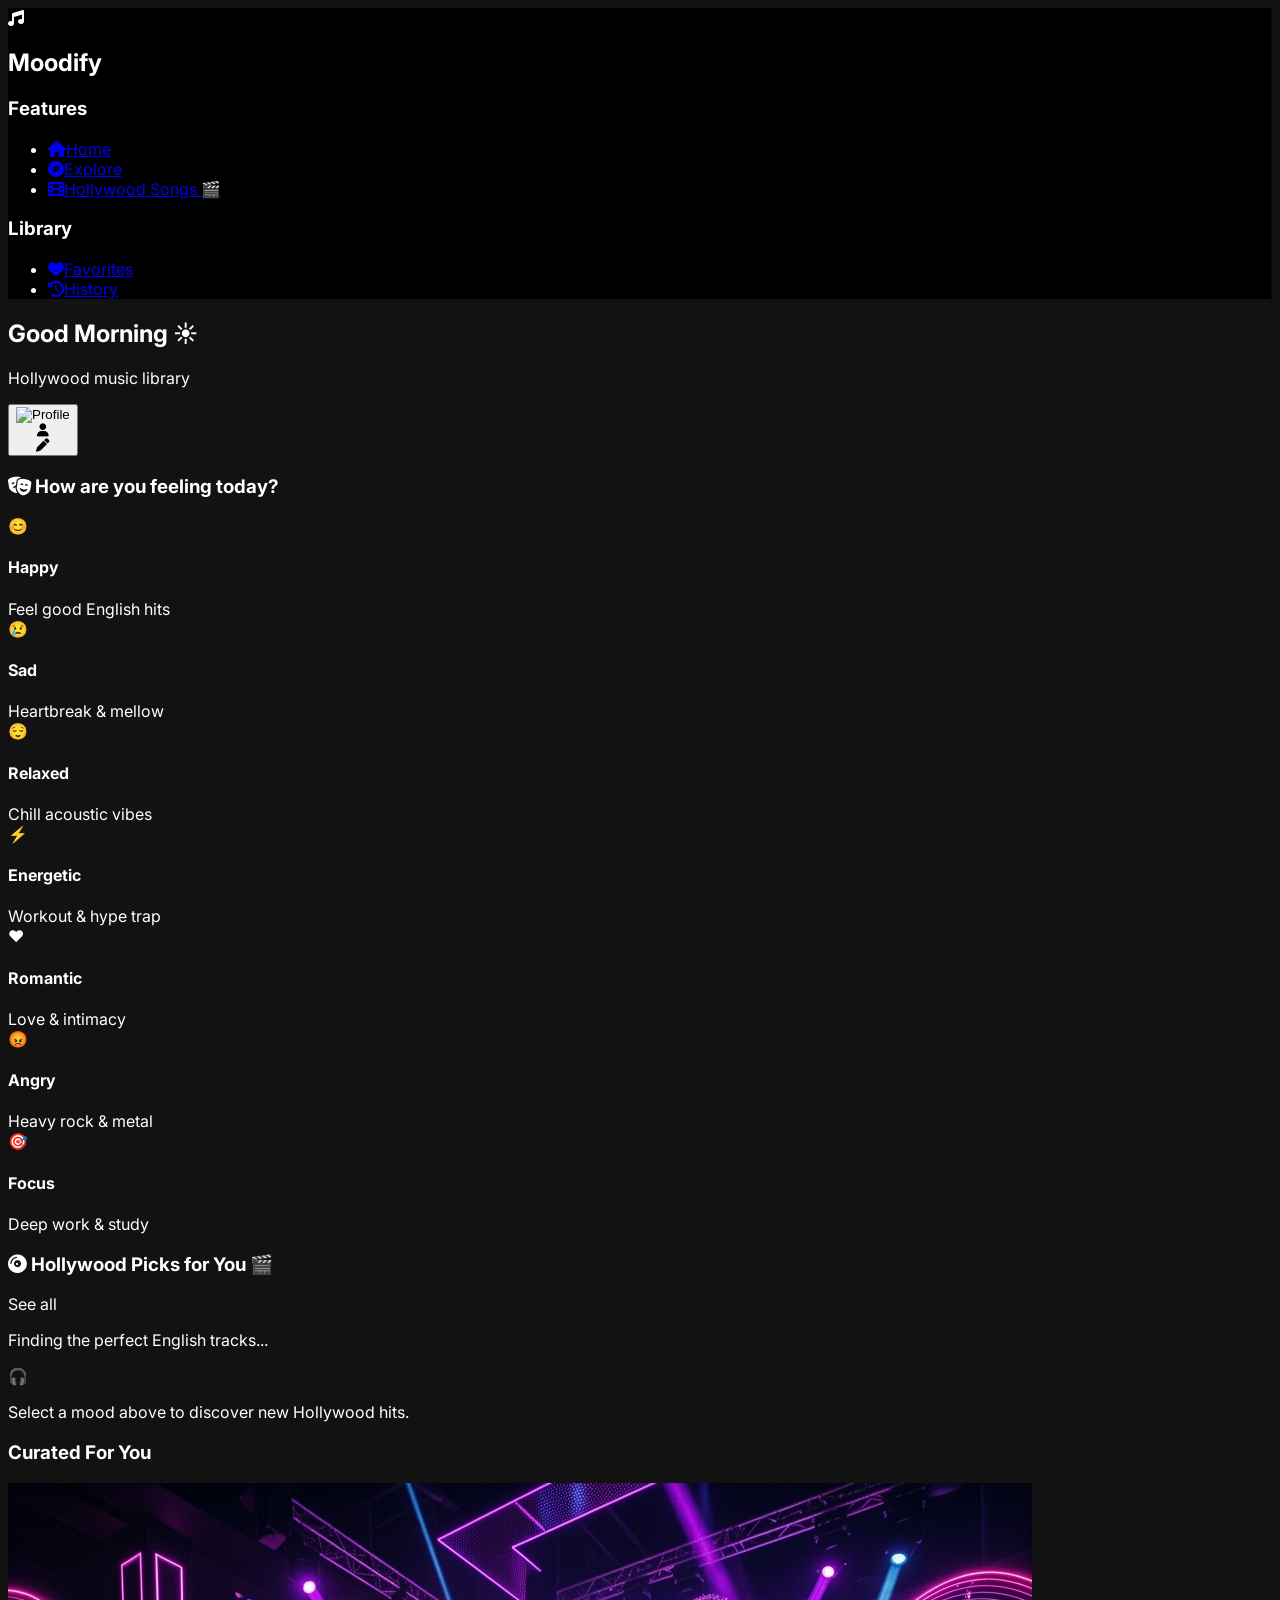
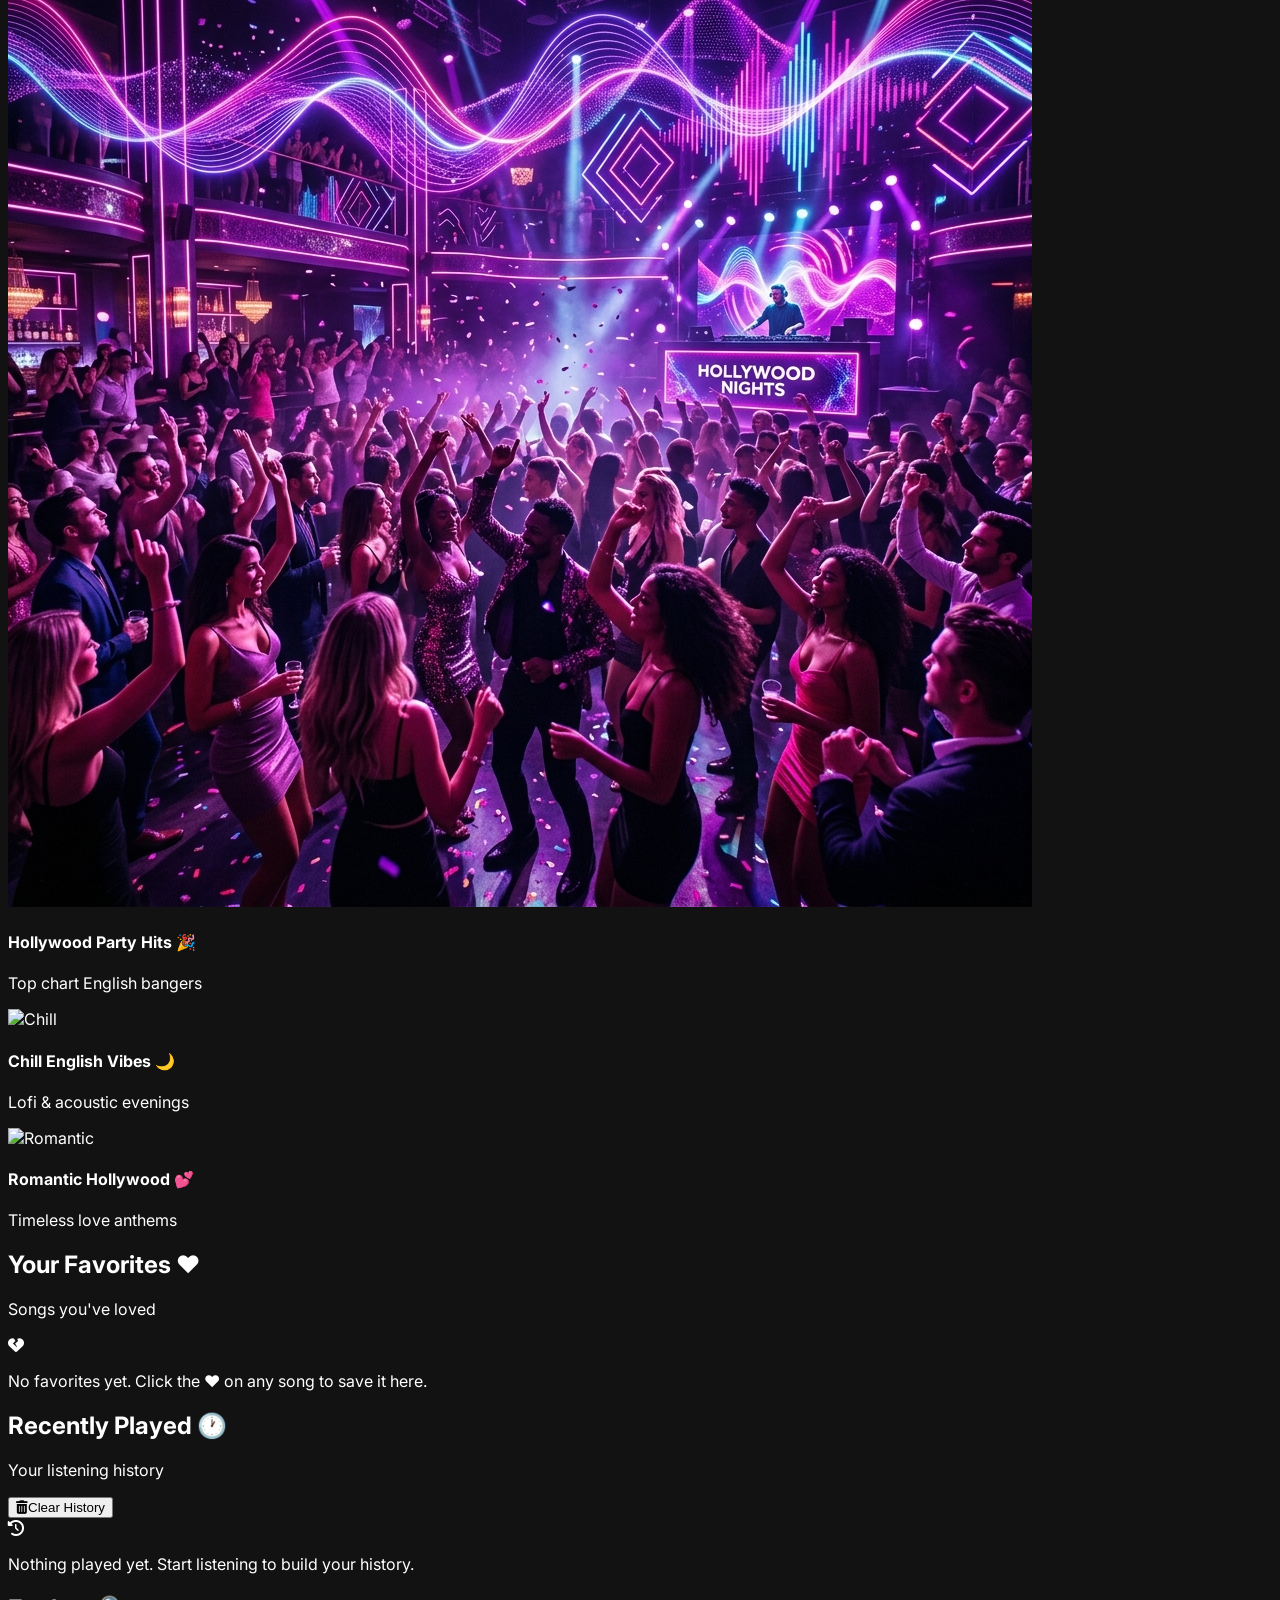
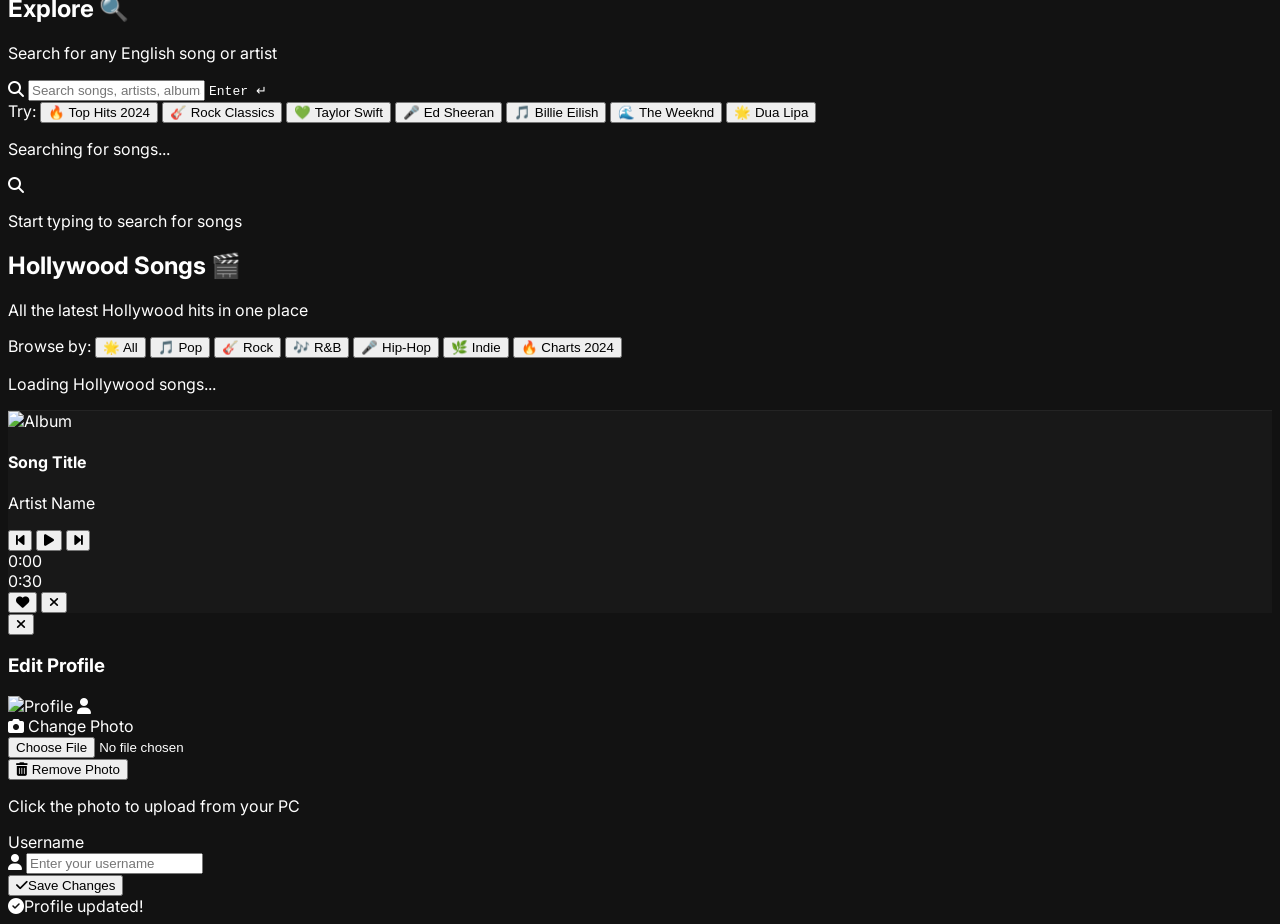
==== commit e221a3da: "Add 'Remove Photo' functionality to profile edit modal" ====
--- a/frontend/index.html
+++ b/frontend/index.html
@@ -317,7 +317,7 @@
 
         <!-- Right Controls -->
         <div class="flex items-center justify-end space-x-4 w-1/4">
-            <button class="text-gray-400 hover:text-[#1DB954] transition" title="Favorite"><i class="fa-solid fa-heart"></i></button>
+            <button id="player-fav-btn" class="text-gray-400 hover:text-[#1DB954] transition" title="Favorite"><i class="fa-solid fa-heart"></i></button>
             <button id="player-close-btn" class="text-gray-400 hover:text-[#1DB954] transition" title="Close"><i class="fa-solid fa-xmark text-xl"></i></button>
         </div>
 
@@ -355,7 +355,12 @@
                 <input type="file" id="profile-photo-input" accept="image/*" class="absolute inset-0 opacity-0 cursor-pointer rounded-full" title="Upload Photo">
             </div>
 
-            <p class="text-xs text-gray-500 mb-6">Click the photo to upload from your PC</p>
+            <div class="flex flex-col items-center mb-6">
+                <button id="profile-remove-photo-btn" class="text-[10px] uppercase font-bold text-gray-400 hover:text-red-400 transition-colors hidden">
+                    <i class="fa-solid fa-trash-can mr-1"></i> Remove Photo
+                </button>
+                <p class="text-xs text-gray-500 mt-2">Click the photo to upload from your PC</p>
+            </div>
 
             <!-- Username Field -->
             <div class="w-full mb-6">
@@ -388,6 +393,10 @@
         }
     </style>
 
+    <!-- Beautiful Custom Cursor -->
+    <div id="custom-cursor"></div>
+    <div id="cursor-aura"></div>
+
     <!-- Script -->
     <script src="main.js"></script>
 </body>
--- a/frontend/style.css
+++ b/frontend/style.css
@@ -92,6 +92,52 @@
 }
 
 /* Hide scrollbar completely but allow scrolling for songs container */
+/* Custom Cursor Styling */
+#custom-cursor, #cursor-aura {
+    position: fixed;
+    top: 0;
+    left: 0;
+    pointer-events: none;
+    z-index: 9999;
+    border-radius: 50%;
+    transform: translate(-50%, -50%);
+    will-change: transform;
+    display: none; /* Hidden by default until mouse moves */
+}
+
+#custom-cursor {
+    width: 8px;
+    height: 8px;
+    background: var(--spotify-green);
+    transition: width 0.3s, height 0.3s;
+}
+
+#cursor-aura {
+    width: 30px;
+    height: 30px;
+    border: 1.5px solid var(--spotify-green);
+    opacity: 0.4;
+    transition: width 0.3s, height 0.3s, opacity 0.3s, background-color 0.3s;
+}
+
+/* Hover States (triggered via body class in JS) */
+body.cursor-hover #custom-cursor {
+    width: 4px;
+    height: 4px;
+}
+
+body.cursor-hover #cursor-aura {
+    width: 55px;
+    height: 55px;
+    background: rgba(29, 185, 84, 0.1);
+    opacity: 1;
+}
+
+/* Hide default cursor for standard interactive elements */
+a, button, .mood-card, .song-card, .playlist-card, #player-progress, .cursor-pointer {
+    cursor: none !important;
+}
+
 #songs-container {
     -ms-overflow-style: none; /* IE and Edge */
     scrollbar-width: none; /* Firefox */
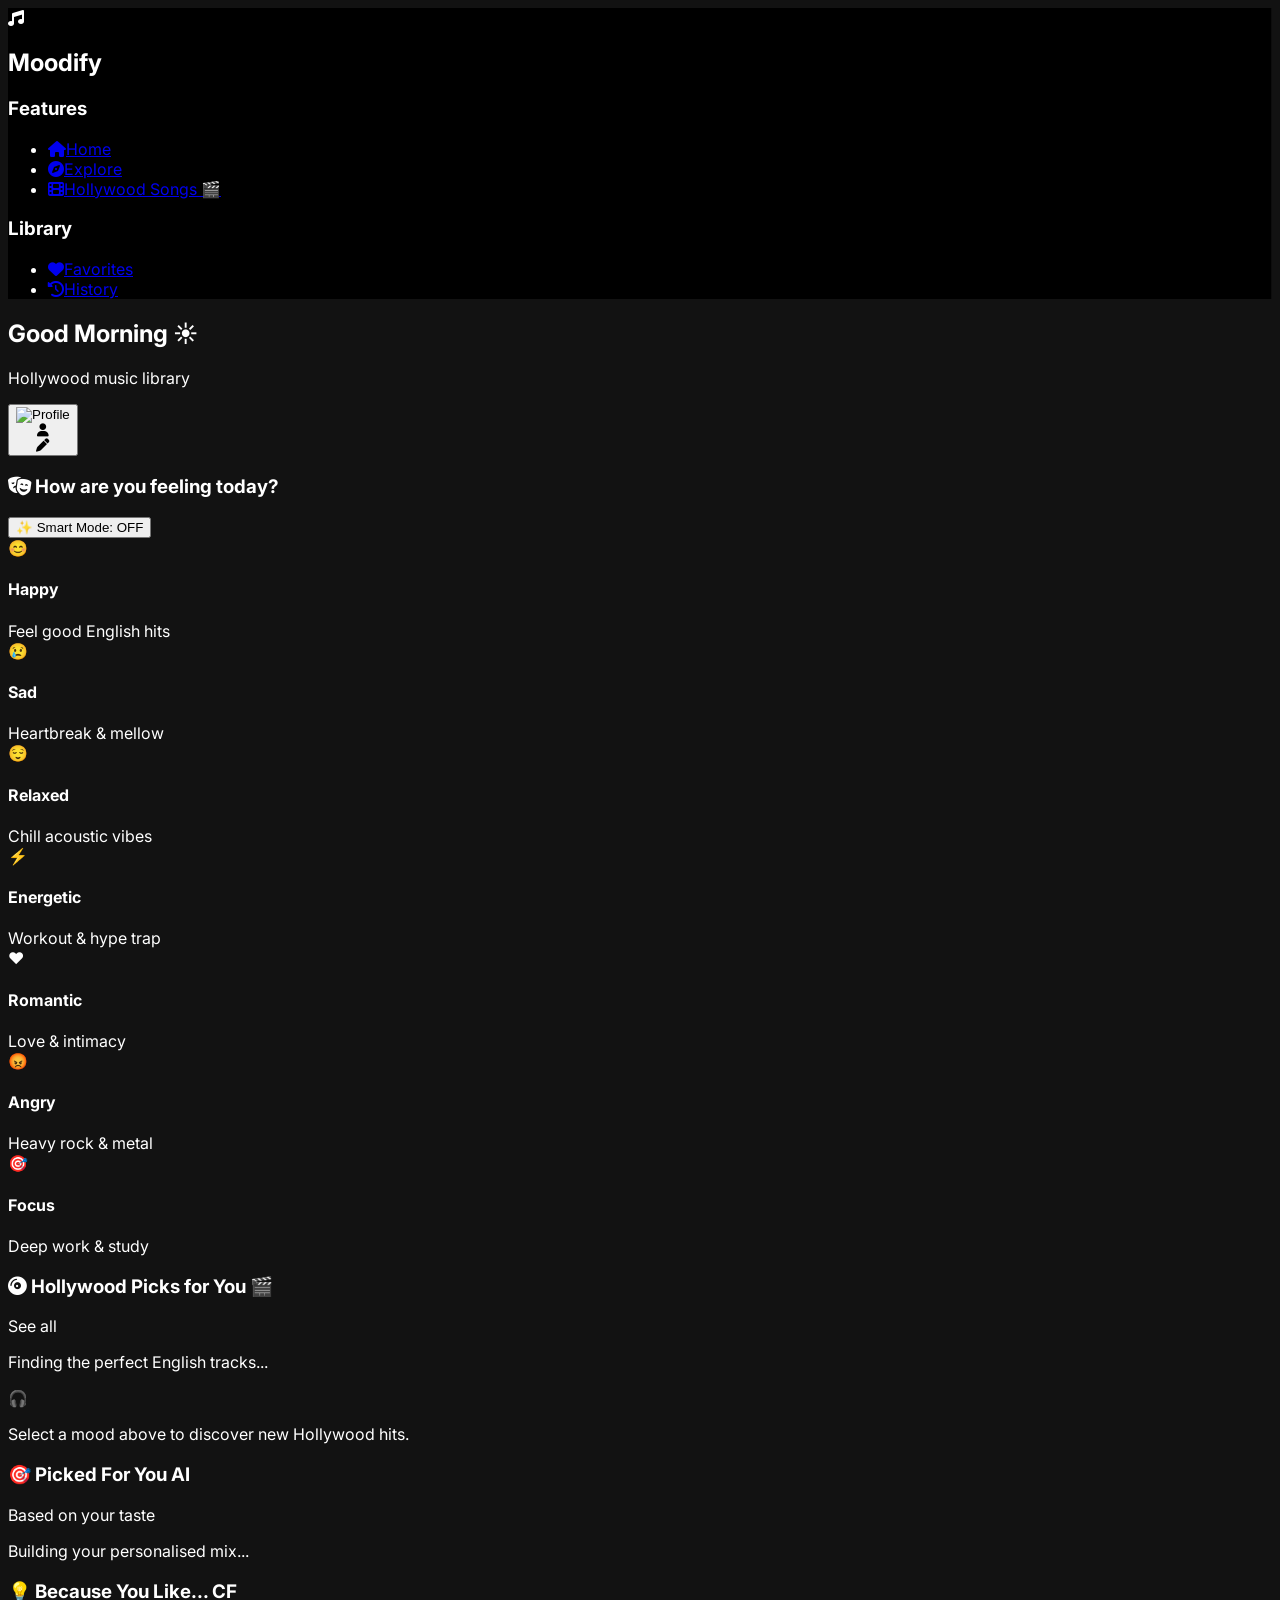
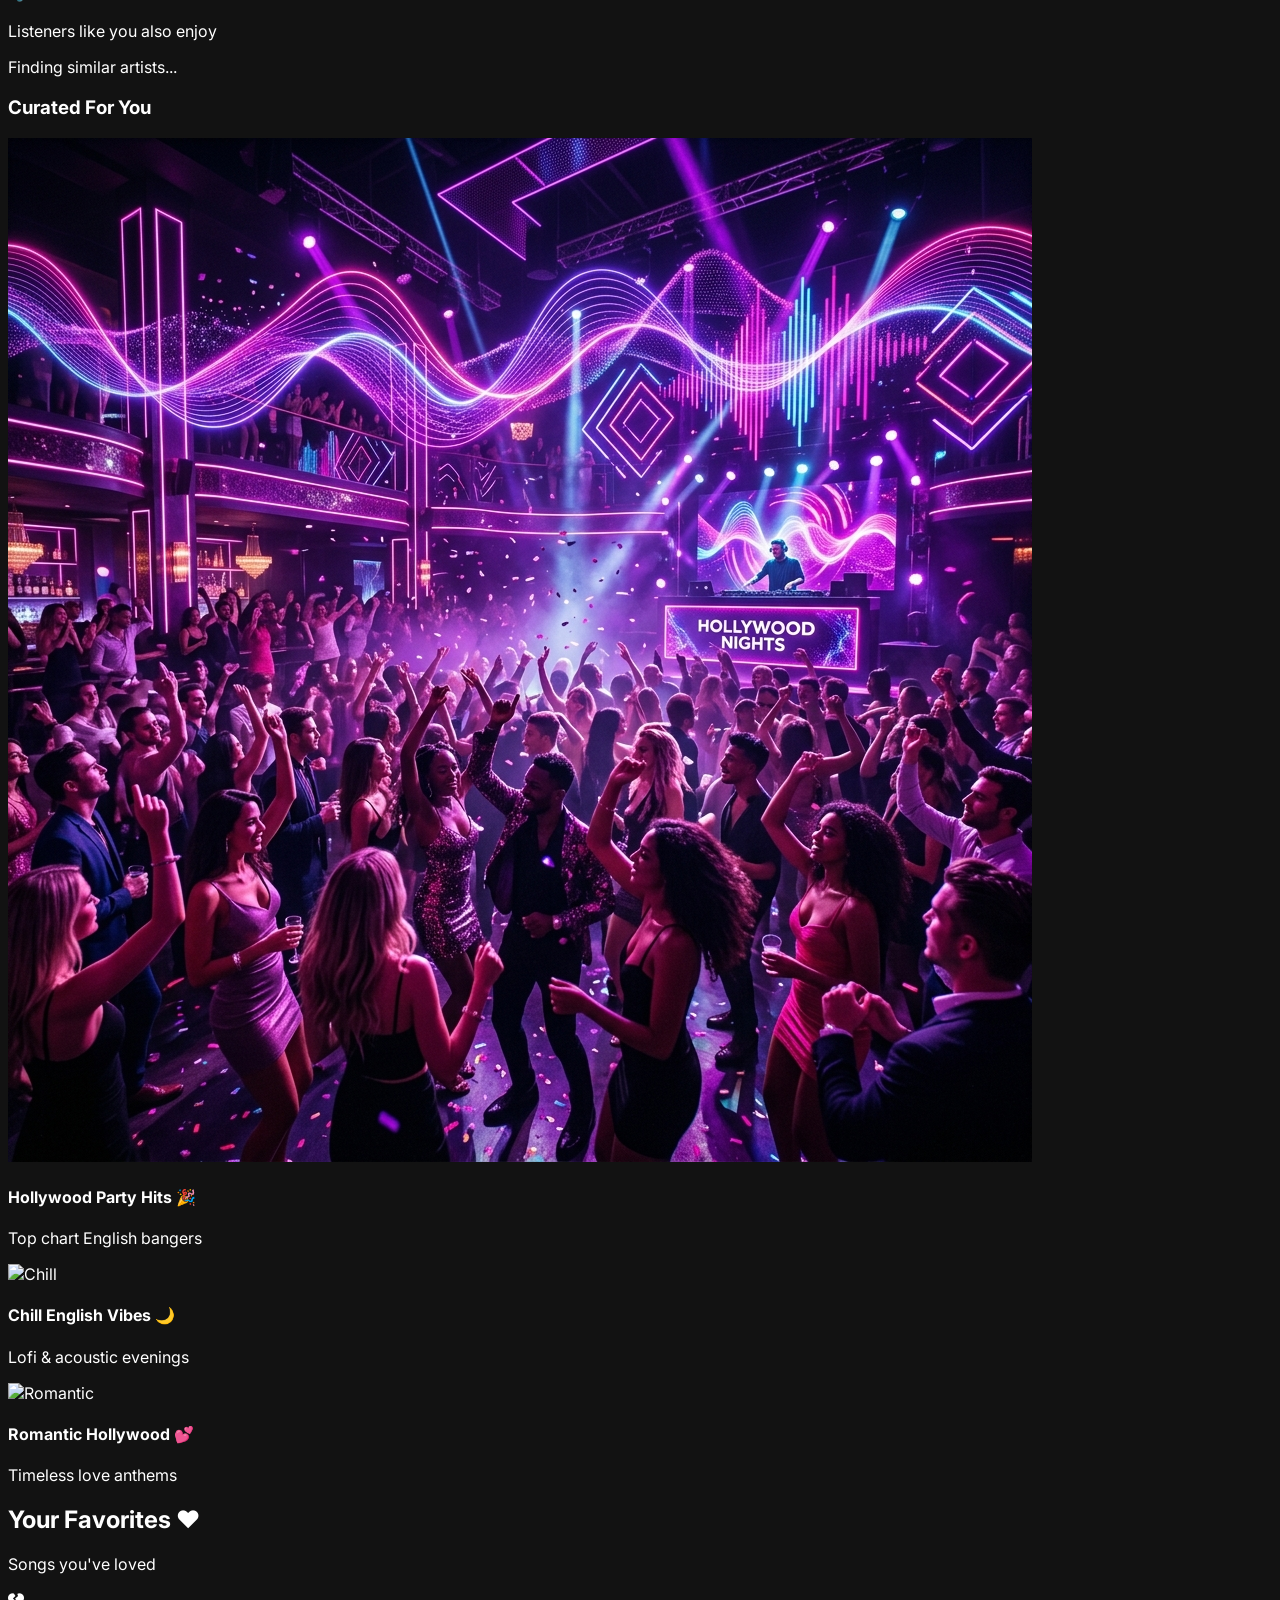
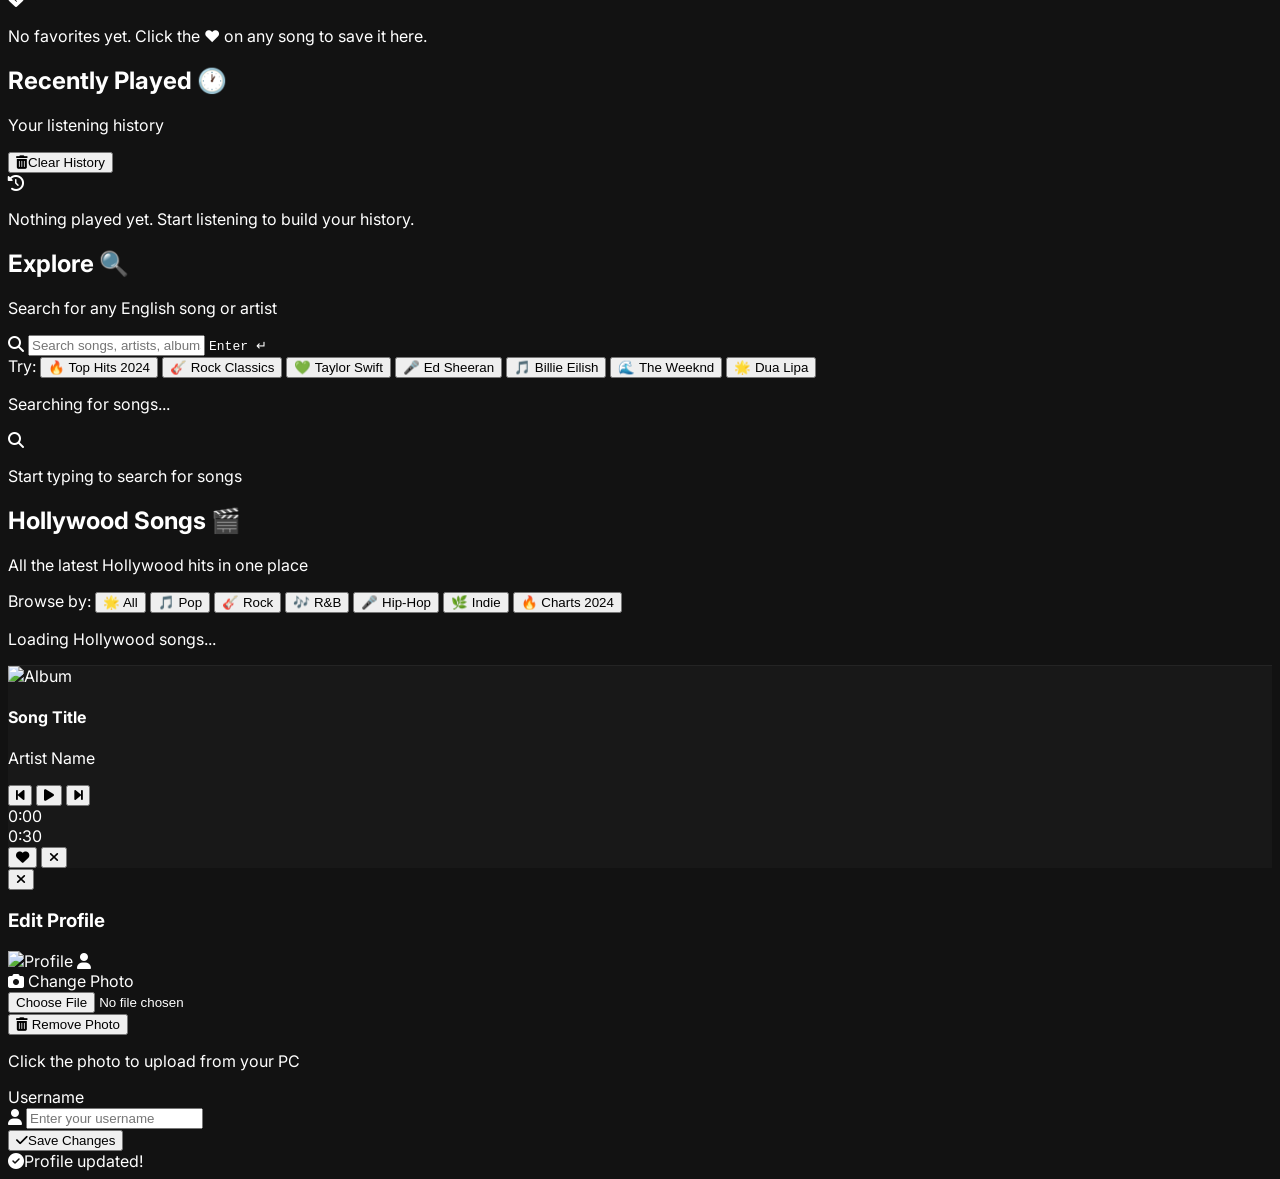
==== commit 936bab84: "feat: add content-based and collaborative filtering ML recommendations - Add recommendation_engine.p" ====
--- a/frontend/index.html
+++ b/frontend/index.html
@@ -71,7 +71,15 @@
 
             <!-- Mood Selection -->
             <section class="mb-12">
-                <h3 class="text-xl font-bold mb-6 flex items-center text-white"><i class="fa-solid fa-masks-theater text-[#1DB954] mr-3"></i> How are you feeling today?</h3>
+                <div class="flex items-center justify-between mb-6">
+                    <h3 class="text-xl font-bold flex items-center text-white"><i class="fa-solid fa-masks-theater text-[#1DB954] mr-3"></i> How are you feeling today?</h3>
+                    <!-- Smart Mode Toggle -->
+                    <button id="smart-mode-toggle" title="Toggle AI-powered recommendations" class="flex items-center space-x-2 px-4 py-1.5 rounded-full border border-gray-700/50 bg-gray-800/60 text-gray-400 text-xs font-semibold hover:border-[#1DB954]/60 transition-all select-none">
+                        <span id="smart-mode-icon" class="text-base">✨</span>
+                        <span id="smart-mode-label">Smart Mode: OFF</span>
+                        <span id="smart-mode-dot" class="w-2 h-2 rounded-full bg-gray-600 ml-1"></span>
+                    </button>
+                </div>
                 <div class="grid grid-cols-2 md:grid-cols-4 lg:grid-cols-7 gap-4" id="mood-container">
                     
                     <div class="mood-card bg-gray-800/60 hover:bg-gray-700/80 rounded-2xl p-4 cursor-pointer backdrop-blur-md border border-gray-700/50 flex flex-col items-center justify-center text-center transition-all duration-300" data-mood="happy" data-glow="shadow-[0_0_25px_rgba(250,204,21,0.5)]" data-border="border-yellow-500/50">
@@ -142,6 +150,38 @@
                 <div id="songs-container" class="hidden flex space-x-6 overflow-x-auto pb-6 pt-2 custom-scroll scroll-smooth snap-x">
                     <!-- Javascript will inject song cards here -->
                 </div>
+            </section>
+
+            <!-- ===== FOR YOU (Content-Based ML) ===== -->
+            <section id="section-for-you" class="mb-12 hidden">
+                <div class="flex items-center justify-between mb-5">
+                    <h3 class="text-xl font-bold flex items-center text-white">
+                        <span class="mr-2 text-lg">🎯</span> Picked For You
+                        <span class="ml-3 text-[10px] font-bold uppercase tracking-wider px-2 py-0.5 rounded-full bg-[#1DB954]/15 text-[#1DB954] border border-[#1DB954]/30">AI</span>
+                    </h3>
+                    <span class="text-xs text-gray-500">Based on your taste</span>
+                </div>
+                <div id="for-you-loader" class="hidden flex items-center space-x-3 py-6">
+                    <div class="w-7 h-7 border-3 border-[#1DB954]/30 border-t-[#1DB954] rounded-full animate-spin border-[3px]"></div>
+                    <p class="text-sm text-gray-400 animate-pulse">Building your personalised mix...</p>
+                </div>
+                <div id="for-you-container" class="flex space-x-5 overflow-x-auto pb-4 custom-scroll scroll-smooth"></div>
+            </section>
+
+            <!-- ===== BECAUSE YOU LIKED (Collaborative Filtering) ===== -->
+            <section id="section-because" class="mb-12 hidden">
+                <div class="flex items-center justify-between mb-5">
+                    <h3 id="because-title" class="text-xl font-bold flex items-center text-white">
+                        <span class="mr-2 text-lg">💡</span> Because You Like...
+                        <span class="ml-3 text-[10px] font-bold uppercase tracking-wider px-2 py-0.5 rounded-full bg-purple-500/15 text-purple-400 border border-purple-500/30">CF</span>
+                    </h3>
+                    <span class="text-xs text-gray-500">Listeners like you also enjoy</span>
+                </div>
+                <div id="because-loader" class="hidden flex items-center space-x-3 py-6">
+                    <div class="w-7 h-7 border-[3px] border-purple-500/30 border-t-purple-400 rounded-full animate-spin"></div>
+                    <p class="text-sm text-gray-400 animate-pulse">Finding similar artists...</p>
+                </div>
+                <div id="because-container" class="flex space-x-5 overflow-x-auto pb-4 custom-scroll scroll-smooth"></div>
             </section>
 
             <!-- Playlists -->
--- a/frontend/style.css
+++ b/frontend/style.css
@@ -138,10 +138,61 @@
     cursor: none !important;
 }
 
-#songs-container {
-    -ms-overflow-style: none; /* IE and Edge */
-    scrollbar-width: none; /* Firefox */
+#songs-container,
+#for-you-container,
+#because-container {
+    -ms-overflow-style: none;
+    scrollbar-width: none;
 }
-#songs-container::-webkit-scrollbar {
+#songs-container::-webkit-scrollbar,
+#for-you-container::-webkit-scrollbar,
+#because-container::-webkit-scrollbar {
     display: none;
 }
+
+/* ─────────────────────────────────────────────
+   ML Reason Badge — floats at bottom of artwork
+   ───────────────────────────────────────────── */
+.ml-reason-badge {
+    position: absolute;
+    bottom: 6px;
+    left: 6px;
+    right: 6px;
+    background: rgba(0, 0, 0, 0.75);
+    backdrop-filter: blur(8px);
+    -webkit-backdrop-filter: blur(8px);
+    color: #1DB954;
+    font-size: 9px;
+    font-weight: 700;
+    letter-spacing: 0.04em;
+    text-transform: uppercase;
+    padding: 4px 8px;
+    border-radius: 6px;
+    border: 1px solid rgba(29, 185, 84, 0.3);
+    white-space: nowrap;
+    overflow: hidden;
+    text-overflow: ellipsis;
+    animation: badgeFadeIn 0.4s ease forwards;
+    opacity: 0;
+}
+
+@keyframes badgeFadeIn {
+    from { opacity: 0; transform: translateY(4px); }
+    to   { opacity: 1; transform: translateY(0);   }
+}
+
+/* Smart Mode toggle active glow */
+#smart-mode-toggle.text-\[#1DB954\] {
+    box-shadow: 0 0 12px rgba(29, 185, 84, 0.2);
+}
+
+/* Section slide-in animation for ML sections */
+#section-for-you,
+#section-because {
+    animation: sectionSlideIn 0.4s ease;
+}
+
+@keyframes sectionSlideIn {
+    from { opacity: 0; transform: translateY(12px); }
+    to   { opacity: 1; transform: translateY(0);    }
+}
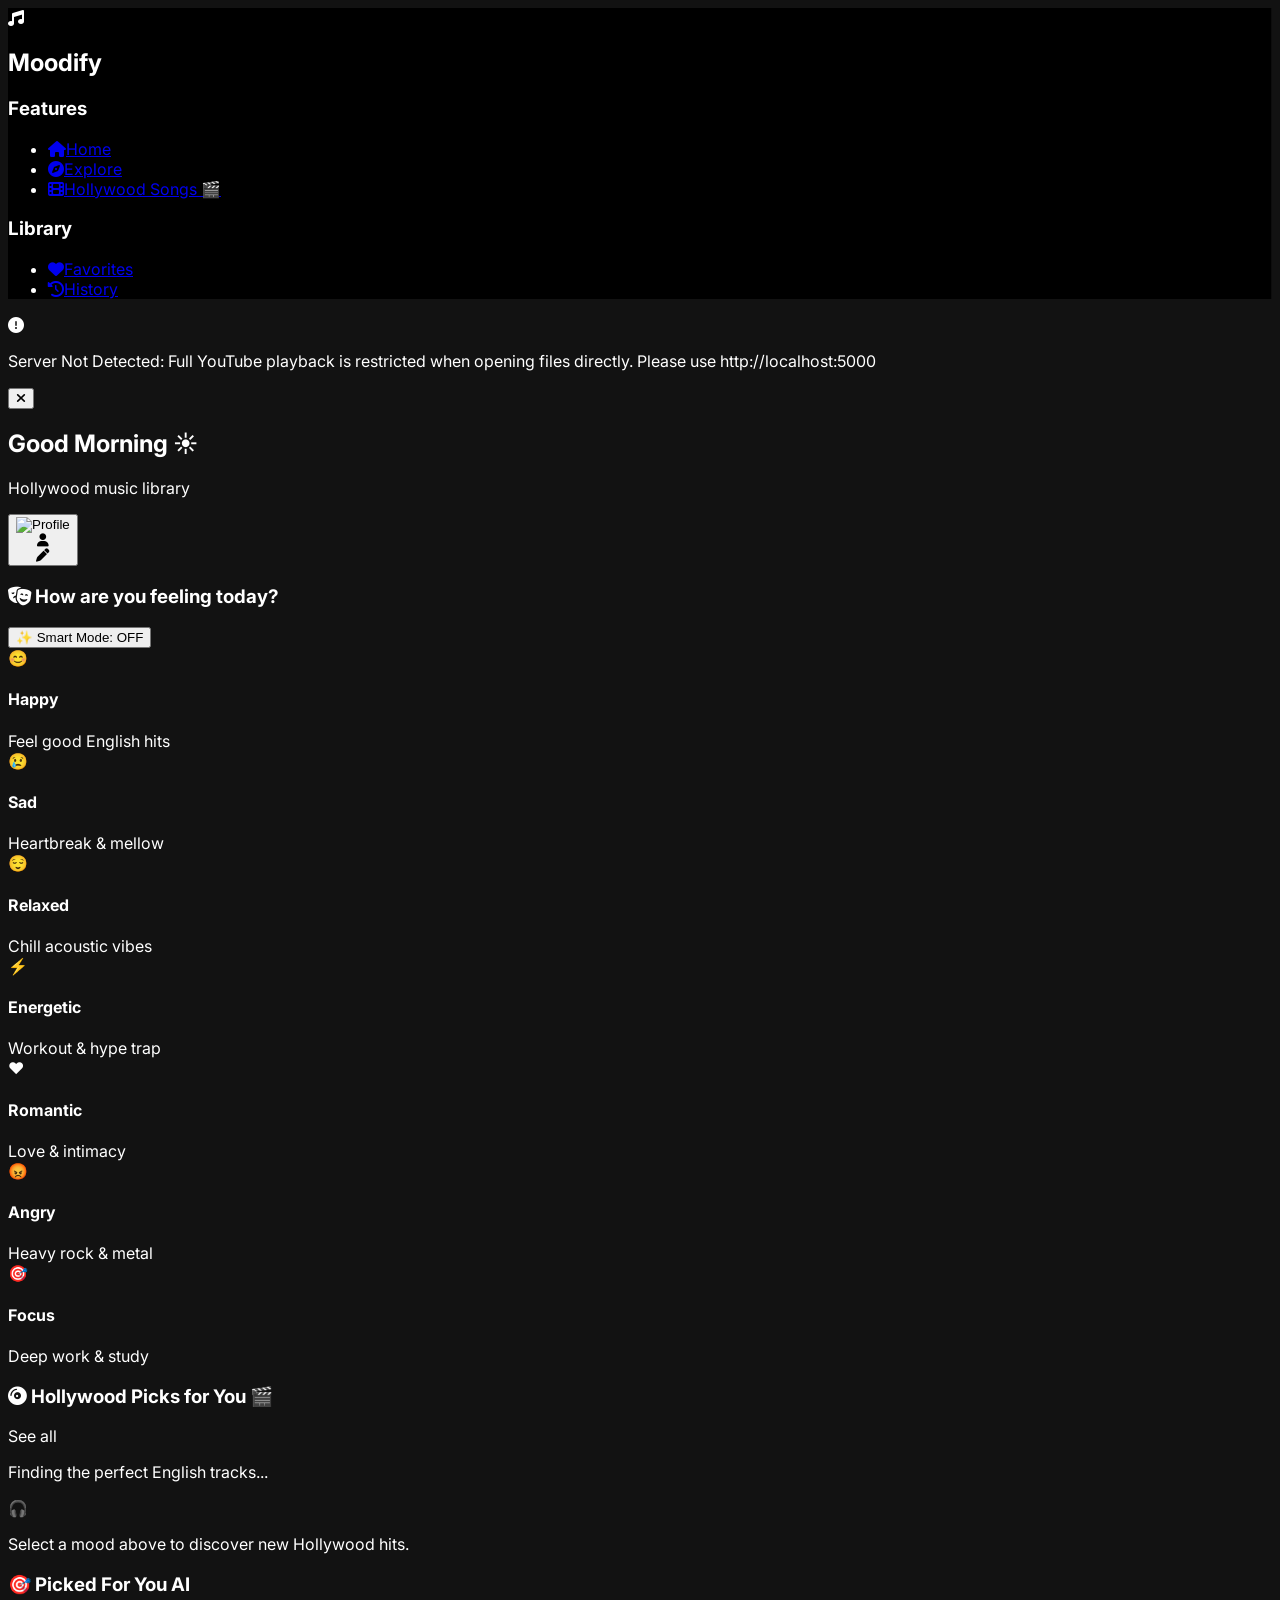
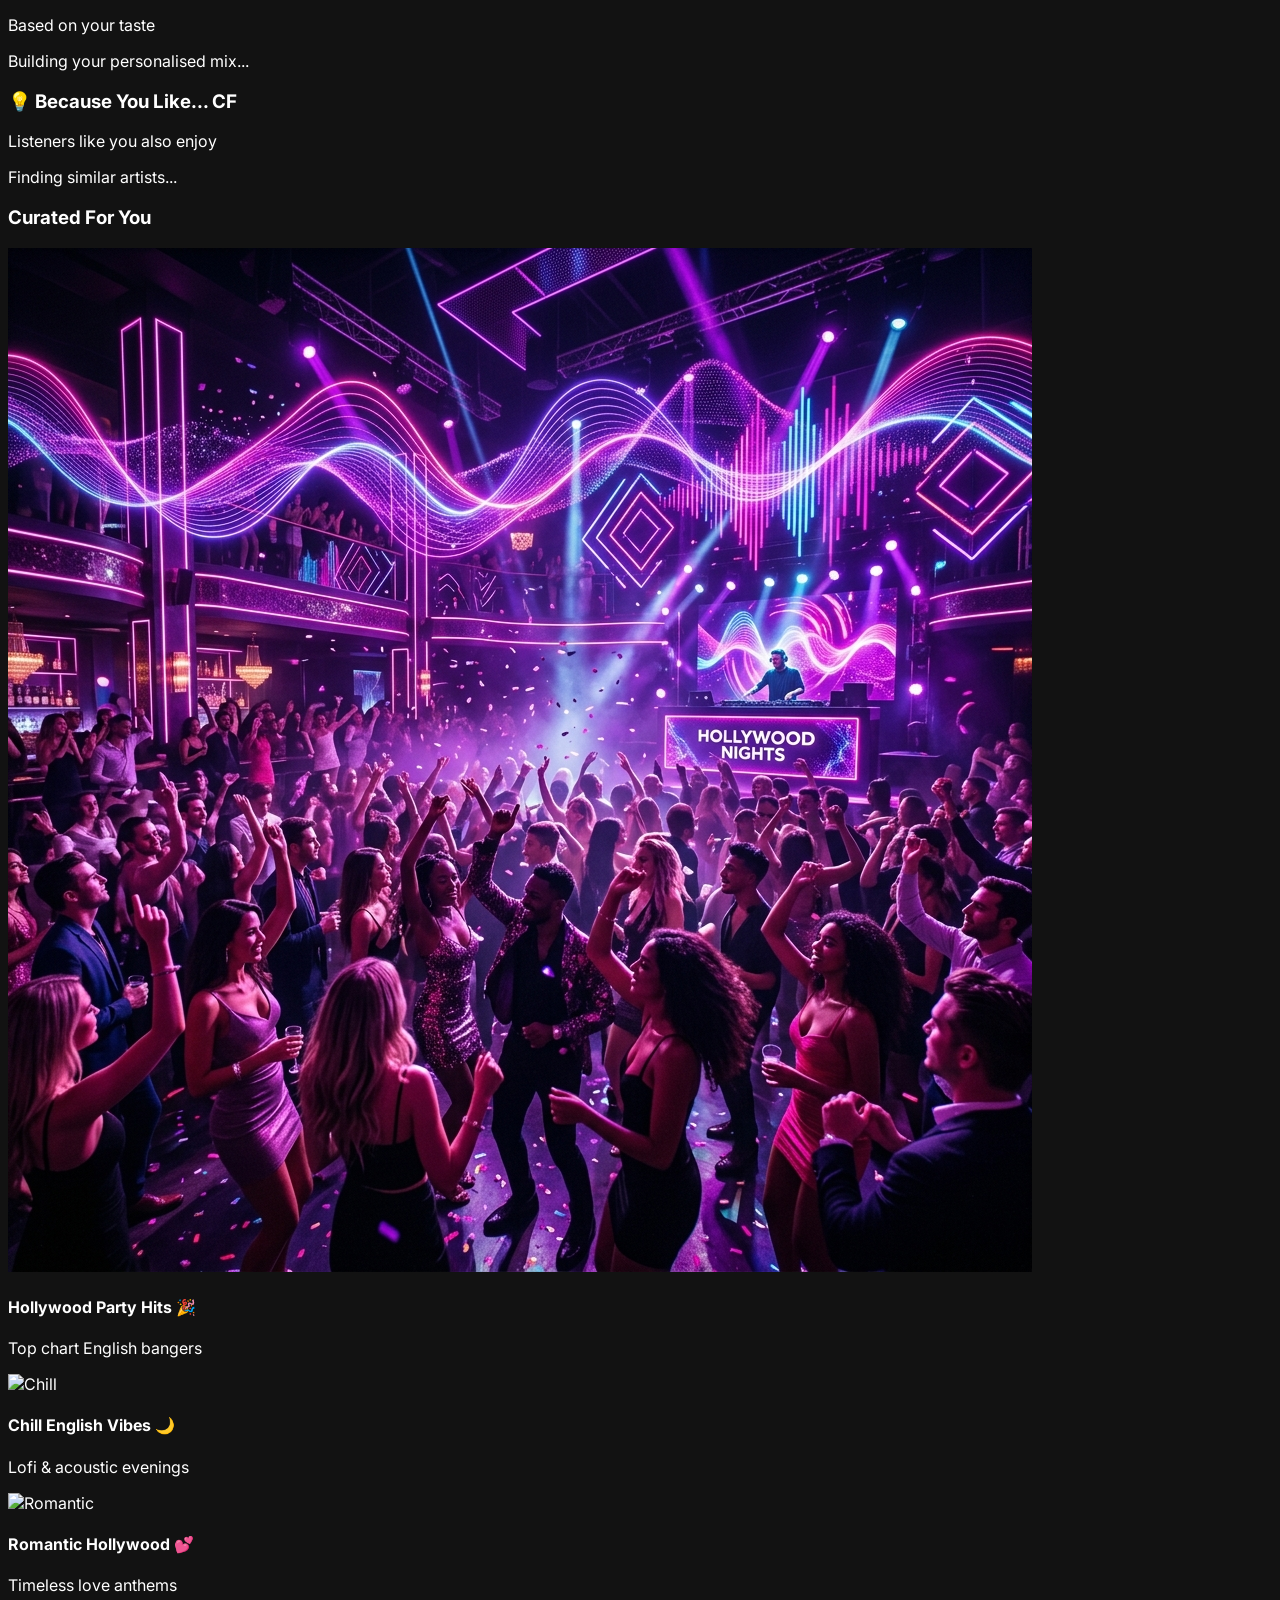
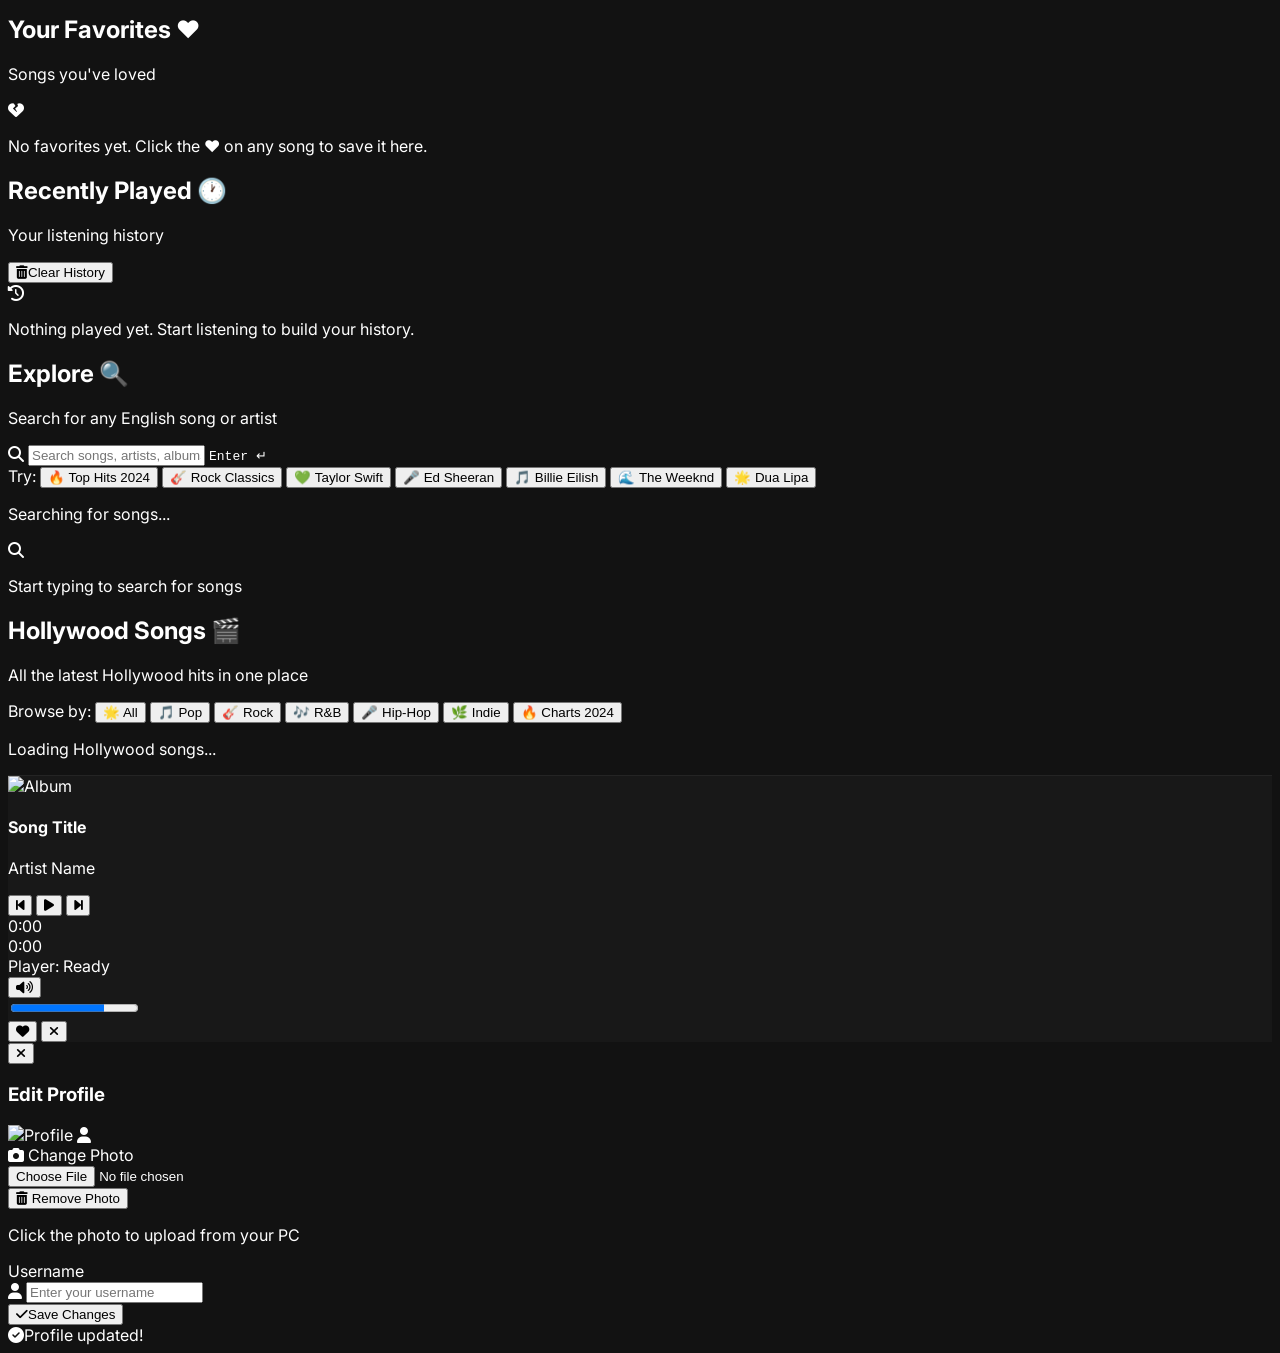
==== commit 5d13b87d: "Fix song playback failures, improve run.bat launch, and add volume controller" ====
--- a/frontend/index.html
+++ b/frontend/index.html
@@ -49,6 +49,18 @@
         <div class="fixed top-0 left-64 right-0 bottom-0 pointer-events-none -z-10 bg-[#121212]"></div>
 
         <div class="p-8 max-w-7xl mx-auto">
+            <!-- Connection Check Banner -->
+            <div id="connection-banner" class="hidden p-4 mb-8 bg-orange-500/10 border border-orange-500/30 rounded-2xl flex items-center justify-between">
+                <div class="flex items-center space-x-3">
+                    <i class="fa-solid fa-circle-exclamation text-orange-400 text-xl"></i>
+                    <p class="text-sm text-orange-200">
+                        <span class="font-bold">Server Not Detected:</span> Full YouTube playback is restricted when opening files directly. 
+                        Please use <span class="bg-orange-500/20 px-2 py-0.5 rounded font-mono text-white">http://localhost:5000</span>
+                    </p>
+                </div>
+                <button onclick="this.parentElement.remove()" class="text-orange-400 hover:text-white transition"><i class="fa-solid fa-xmark"></i></button>
+            </div>
+
             <!-- Top Bar -->
             <header class="flex justify-between items-center mb-10">
                 <div>
@@ -345,23 +357,37 @@
                 <button id="player-next-btn" class="text-gray-400 hover:text-white transition"><i class="fa-solid fa-forward-step"></i></button>
             </div>
             
-            <!-- Progress Bar -->
             <div class="flex items-center space-x-3 w-full text-[10px] text-gray-400">
                 <span id="player-current-time">0:00</span>
-                <div class="h-1 flex-1 bg-gray-800 rounded-full overflow-hidden relative cursor-pointer group">
+                <div class="h-1 flex-1 bg-gray-800 rounded-full overflow-hidden relative cursor-pointer group" id="player-progress-container">
                     <div id="player-progress" class="absolute top-0 left-0 h-full bg-[#1DB954] w-0"></div>
                 </div>
-                <span>0:30</span>
-            </div>
+                <span id="player-total-time">0:00</span>
+            </div>
+            <div id="player-status-debug" class="text-[9px] uppercase tracking-tighter text-gray-600 mt-1 font-bold">Player: Ready</div>
         </div>
 
         <!-- Right Controls -->
         <div class="flex items-center justify-end space-x-4 w-1/4">
+            <!-- Volume Control -->
+            <div class="flex items-center space-x-2 group/vol mr-2">
+                <button id="player-volume-btn" class="text-gray-400 hover:text-white transition w-5" title="Mute/Unmute">
+                    <i id="volume-icon" class="fa-solid fa-volume-high"></i>
+                </button>
+                <div class="w-24 h-1 bg-gray-800 rounded-full relative cursor-pointer" id="volume-slider-container">
+                    <input type="range" id="volume-slider" min="0" max="100" value="80" 
+                        class="absolute inset-0 w-full h-full opacity-0 cursor-pointer z-10">
+                    <div id="volume-progress" class="absolute top-0 left-0 h-full bg-white group-hover/vol:bg-[#1DB954] w-[80%] rounded-full transition-colors"></div>
+                </div>
+            </div>
+
             <button id="player-fav-btn" class="text-gray-400 hover:text-[#1DB954] transition" title="Favorite"><i class="fa-solid fa-heart"></i></button>
             <button id="player-close-btn" class="text-gray-400 hover:text-[#1DB954] transition" title="Close"><i class="fa-solid fa-xmark text-xl"></i></button>
         </div>
 
-        <!-- Hidden Audio Element -->
+        <!-- Hidden YouTube Player IFrame -->
+        <div id="youtube-player" style="position: fixed; bottom: 0; left: 0; width: 1px; height: 1px; opacity: 0; pointer-events: none;"></div>
+        <!-- Hidden Audio Element (fallback/legacy) -->
         <audio id="audio-element"></audio>
     </div>
 
@@ -439,6 +465,8 @@
 
     <!-- Script -->
     <script src="main.js"></script>
+    <!-- YouTube Player API -->
+    <script src="https://www.youtube.com/iframe_api"></script>
 </body>
 </html>
 
--- a/frontend/style.css
+++ b/frontend/style.css
@@ -196,3 +196,31 @@
     from { opacity: 0; transform: translateY(12px); }
     to   { opacity: 1; transform: translateY(0);    }
 }
+
+/* Volume Slider Styling */
+#volume-slider::-webkit-slider-thumb {
+    -webkit-appearance: none;
+    appearance: none;
+    width: 12px;
+    height: 12px;
+    background: #fff;
+    border-radius: 50%;
+    cursor: pointer;
+    box-shadow: 0 2px 4px rgba(0,0,0,0.3);
+    opacity: 0;
+    transition: opacity 0.2s;
+}
+
+#volume-slider-container:hover #volume-slider::-webkit-slider-thumb {
+    opacity: 1;
+}
+
+#volume-slider::-moz-range-thumb {
+    width: 12px;
+    height: 12px;
+    background: #fff;
+    border-radius: 50%;
+    cursor: pointer;
+    box-shadow: 0 2px 4px rgba(0,0,0,0.3);
+    border: none;
+}
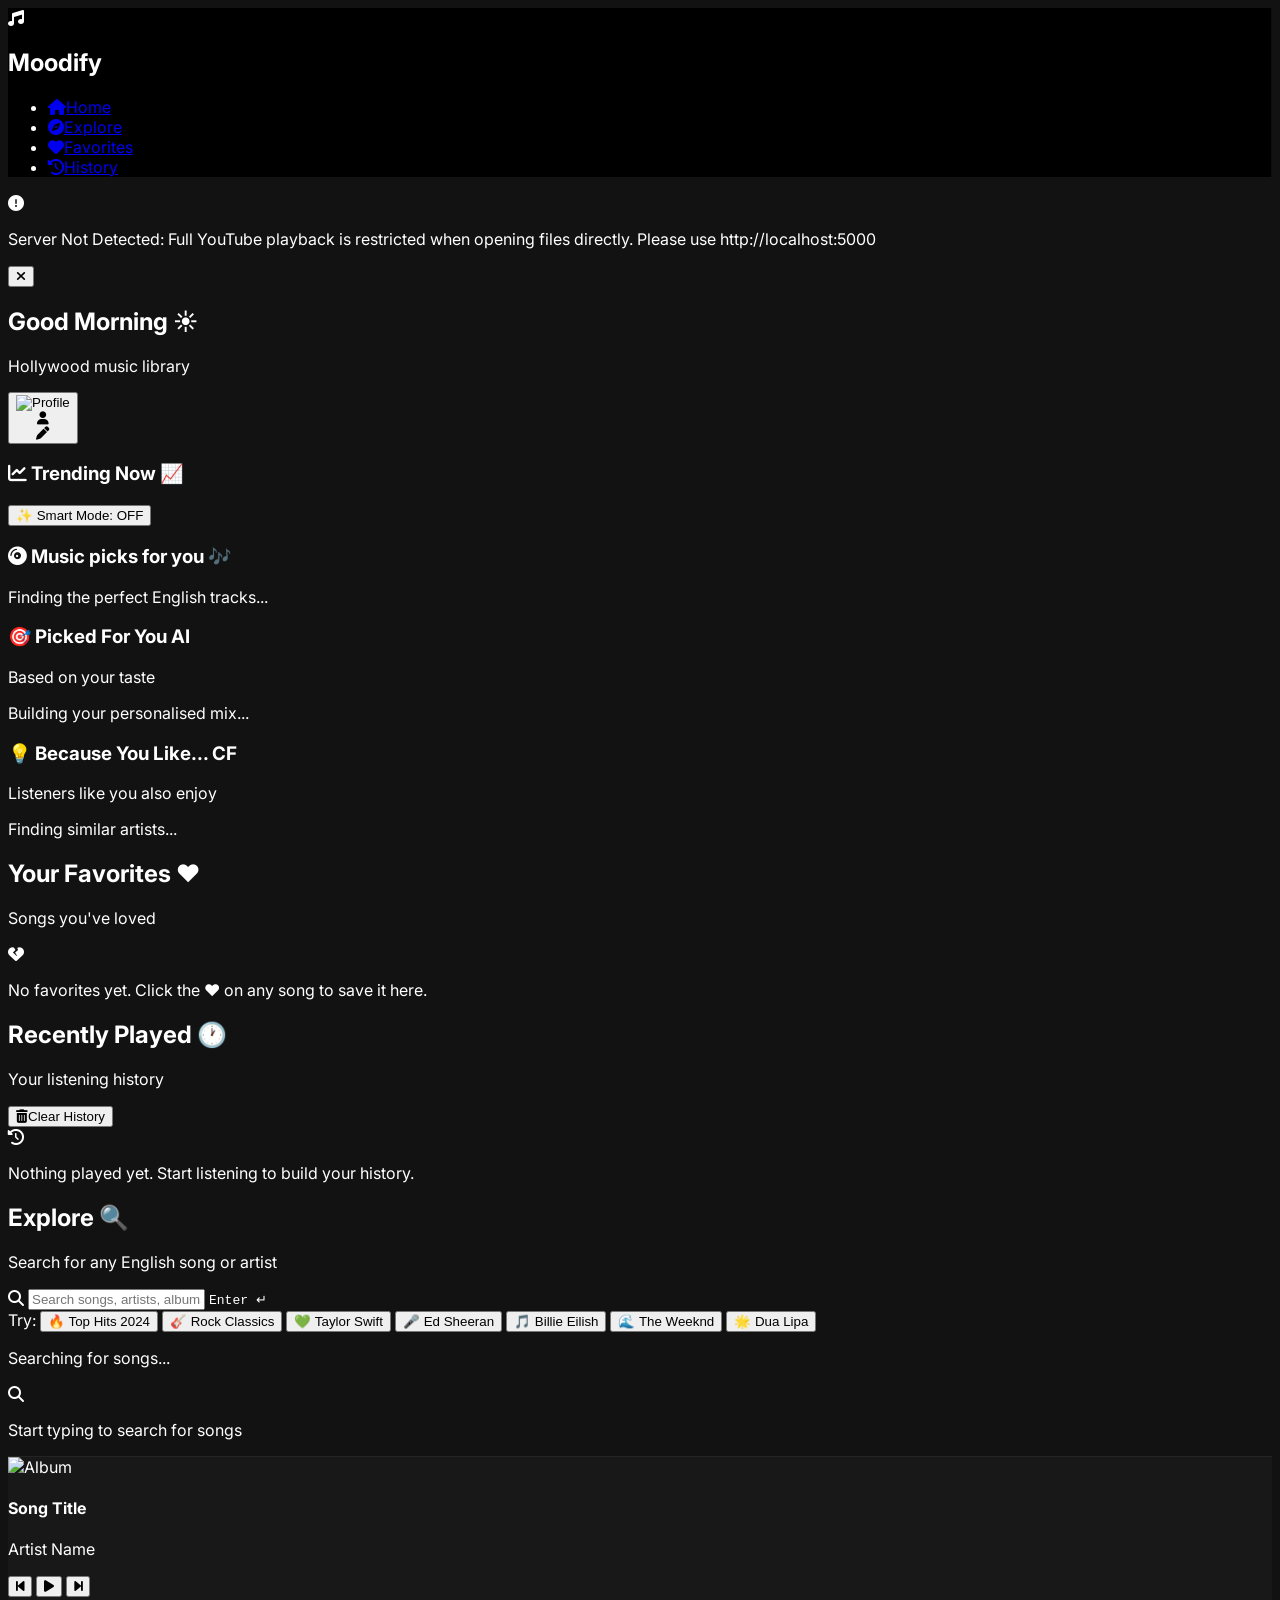
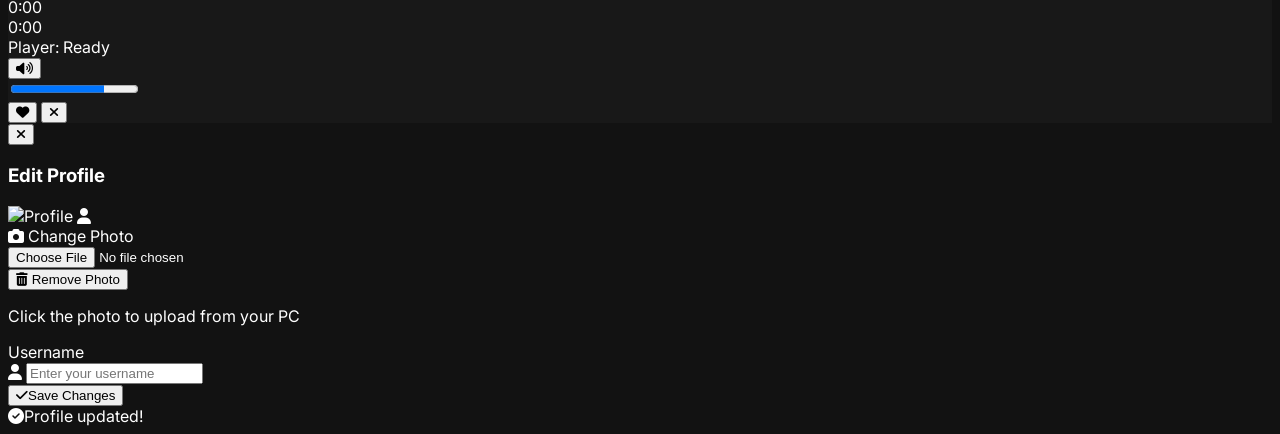
==== commit c01e212d: "UI Redesign: Replace moods with Trending, fix player logic, UI refinements for cards and scrollbars" ====
--- a/frontend/index.html
+++ b/frontend/index.html
@@ -24,22 +24,13 @@
             <h1 class="text-2xl font-bold tracking-tight text-white">Moodify</h1>
         </div>
 
-        <nav class="flex-1 space-y-6">
-            <div>
-                <h3 class="text-xs uppercase tracking-wider text-gray-400 mb-4 font-semibold">Features</h3>
-                <ul class="space-y-3 nav-links">
-                    <li class="active"><a href="#" id="nav-home" class="flex items-center space-x-3 text-gray-400 hover:text-white transition group"><i class="fa-solid fa-house w-5 group-hover:text-[#1DB954]"></i><span>Home</span></a></li>
-                    <li><a href="#" id="nav-explore" class="flex items-center space-x-3 text-gray-400 hover:text-white transition group"><i class="fa-solid fa-compass w-5 group-hover:text-[#1DB954]"></i><span>Explore</span></a></li>
-                    <li><a href="#" id="nav-movies" class="flex items-center space-x-3 text-gray-400 hover:text-white transition group"><i class="fa-solid fa-film w-5 group-hover:text-[#1DB954]"></i><span>Hollywood Songs 🎬</span></a></li>
-                </ul>
-            </div>
-            <div>
-                <h3 class="text-xs uppercase tracking-wider text-gray-500 mb-4 font-semibold">Library</h3>
-                <ul class="space-y-3 nav-links">
-                    <li><a href="#" id="nav-favorites" class="flex items-center space-x-3 text-gray-400 hover:text-white transition group"><i class="fa-solid fa-heart w-5 group-hover:text-[#1DB954]"></i><span>Favorites</span></a></li>
-                    <li><a href="#" id="nav-history" class="flex items-center space-x-3 text-gray-400 hover:text-white transition group"><i class="fa-solid fa-clock-rotate-left w-5 group-hover:text-[#1DB954]"></i><span>History</span></a></li>
-                </ul>
-            </div>
+        <nav class="flex-1">
+            <ul class="space-y-3 nav-links">
+                <li class="active"><a href="#" id="nav-home" class="flex items-center space-x-3 text-gray-400 hover:text-white transition group"><i class="fa-solid fa-house w-5 group-hover:text-[#1DB954]"></i><span>Home</span></a></li>
+                <li><a href="#" id="nav-explore" class="flex items-center space-x-3 text-gray-400 hover:text-white transition group"><i class="fa-solid fa-compass w-5 group-hover:text-[#1DB954]"></i><span>Explore</span></a></li>
+                <li><a href="#" id="nav-favorites" class="flex items-center space-x-3 text-gray-400 hover:text-white transition group"><i class="fa-solid fa-heart w-5 group-hover:text-[#1DB954]"></i><span>Favorites</span></a></li>
+                <li><a href="#" id="nav-history" class="flex items-center space-x-3 text-gray-400 hover:text-white transition group"><i class="fa-solid fa-clock-rotate-left w-5 group-hover:text-[#1DB954]"></i><span>History</span></a></li>
+            </ul>
         </nav>
     </aside>
 
@@ -81,10 +72,10 @@
                 </div>
             </header>
 
-            <!-- Mood Selection -->
+            <!-- Trending Hits Section -->
             <section class="mb-12">
                 <div class="flex items-center justify-between mb-6">
-                    <h3 class="text-xl font-bold flex items-center text-white"><i class="fa-solid fa-masks-theater text-[#1DB954] mr-3"></i> How are you feeling today?</h3>
+                    <h3 class="text-xl font-bold flex items-center text-white"><i class="fa-solid fa-chart-line text-[#1DB954] mr-3"></i> Trending Now 📈</h3>
                     <!-- Smart Mode Toggle -->
                     <button id="smart-mode-toggle" title="Toggle AI-powered recommendations" class="flex items-center space-x-2 px-4 py-1.5 rounded-full border border-gray-700/50 bg-gray-800/60 text-gray-400 text-xs font-semibold hover:border-[#1DB954]/60 transition-all select-none">
                         <span id="smart-mode-icon" class="text-base">✨</span>
@@ -92,58 +83,22 @@
                         <span id="smart-mode-dot" class="w-2 h-2 rounded-full bg-gray-600 ml-1"></span>
                     </button>
                 </div>
-                <div class="grid grid-cols-2 md:grid-cols-4 lg:grid-cols-7 gap-4" id="mood-container">
-                    
-                    <div class="mood-card bg-gray-800/60 hover:bg-gray-700/80 rounded-2xl p-4 cursor-pointer backdrop-blur-md border border-gray-700/50 flex flex-col items-center justify-center text-center transition-all duration-300" data-mood="happy" data-glow="shadow-[0_0_25px_rgba(250,204,21,0.5)]" data-border="border-yellow-500/50">
-                        <span class="text-4xl mb-2 drop-shadow-lg">😊</span>
-                        <h4 class="font-bold text-sm tracking-wide">Happy</h4>
-                        <span class="text-[10px] text-gray-400 mt-1">Feel good English hits</span>
-                    </div>
-
-                    <div class="mood-card bg-gray-800/60 hover:bg-gray-700/80 rounded-2xl p-4 cursor-pointer backdrop-blur-md border border-gray-700/50 flex flex-col items-center justify-center text-center transition-all duration-300" data-mood="sad" data-glow="shadow-[0_0_25px_rgba(59,130,246,0.5)]" data-border="border-blue-500/50">
-                        <span class="text-4xl mb-2 drop-shadow-lg">😢</span>
-                        <h4 class="font-bold text-sm tracking-wide">Sad</h4>
-                        <span class="text-[10px] text-gray-400 mt-1">Heartbreak & mellow</span>
-                    </div>
-
-                    <div class="mood-card bg-gray-800/60 hover:bg-gray-700/80 rounded-2xl p-4 cursor-pointer backdrop-blur-md border border-gray-700/50 flex flex-col items-center justify-center text-center transition-all duration-300" data-mood="relaxed" data-glow="shadow-[0_0_25px_rgba(34,197,94,0.5)]" data-border="border-green-500/50">
-                        <span class="text-4xl mb-2 drop-shadow-lg">😌</span>
-                        <h4 class="font-bold text-sm tracking-wide">Relaxed</h4>
-                        <span class="text-[10px] text-gray-400 mt-1">Chill acoustic vibes</span>
-                    </div>
-
-                    <div class="mood-card bg-gray-800/60 hover:bg-gray-700/80 rounded-2xl p-4 cursor-pointer backdrop-blur-md border border-gray-700/50 flex flex-col items-center justify-center text-center transition-all duration-300" data-mood="energetic" data-glow="shadow-[0_0_25px_rgba(249,115,22,0.5)]" data-border="border-orange-500/50">
-                        <span class="text-4xl mb-2 drop-shadow-lg">⚡</span>
-                        <h4 class="font-bold text-sm tracking-wide">Energetic</h4>
-                        <span class="text-[10px] text-gray-400 mt-1">Workout & hype trap</span>
-                    </div>
-
-                    <div class="mood-card bg-gray-800/60 hover:bg-gray-700/80 rounded-2xl p-4 cursor-pointer backdrop-blur-md border border-gray-700/50 flex flex-col items-center justify-center text-center transition-all duration-300" data-mood="romantic" data-glow="shadow-[0_0_25px_rgba(236,72,153,0.5)]" data-border="border-pink-500/50">
-                        <span class="text-4xl mb-2 drop-shadow-lg">❤️</span>
-                        <h4 class="font-bold text-sm tracking-wide">Romantic</h4>
-                        <span class="text-[10px] text-gray-400 mt-1">Love & intimacy</span>
-                    </div>
-
-                    <div class="mood-card bg-gray-800/60 hover:bg-gray-700/80 rounded-2xl p-4 cursor-pointer backdrop-blur-md border border-gray-700/50 flex flex-col items-center justify-center text-center transition-all duration-300" data-mood="angry" data-glow="shadow-[0_0_25px_rgba(239,68,68,0.5)]" data-border="border-red-500/50">
-                        <span class="text-4xl mb-2 drop-shadow-lg">😡</span>
-                        <h4 class="font-bold text-sm tracking-wide">Angry</h4>
-                        <span class="text-[10px] text-gray-400 mt-1">Heavy rock & metal</span>
-                    </div>
-
-                    <div class="mood-card bg-gray-800/60 hover:bg-gray-700/80 rounded-2xl p-4 cursor-pointer backdrop-blur-md border border-gray-700/50 flex flex-col items-center justify-center text-center transition-all duration-300" data-mood="focus" data-glow="shadow-[0_0_25px_rgba(29,185,84,0.5)]" data-border="border-[#1DB954]/50">
-                        <span class="text-4xl mb-2 drop-shadow-lg">🎯</span>
-                        <h4 class="font-bold text-sm tracking-wide">Focus</h4>
-                        <span class="text-[10px] text-gray-400 mt-1">Deep work & study</span>
-                    </div>
-
+                
+                <!-- Trending Loader -->
+                <div id="trending-loader" class="flex flex-col items-center justify-center py-10">
+                    <div class="w-10 h-10 border-4 border-[#1DB954]/30 border-t-[#1DB954] rounded-full animate-spin"></div>
+                </div>
+
+                <!-- Trending Songs Grid -->
+                <div id="trending-container" class="hidden grid grid-cols-2 md:grid-cols-4 lg:grid-cols-5 xl:grid-cols-7 gap-4">
+                    <!-- Javascript will inject trending cards here -->
                 </div>
             </section>
 
             <!-- Recommended Songs Section -->
             <section class="mb-12">
                 <div class="flex justify-between items-end mb-6">
-                    <h3 class="text-xl font-bold flex items-center text-white"><i class="fa-solid fa-compact-disc text-[#1DB954] mr-3"></i> <span id="section-title">Hollywood Picks for You</span> 🎬</h3>
-                    <span id="btn-see-all" class="text-sm text-gray-400 hover:text-white cursor-pointer transition">See all</span>
+                    <h3 class="text-xl font-bold flex items-center text-white"><i class="fa-solid fa-compact-disc text-[#1DB954] mr-3"></i> <span id="section-title">Music picks for you</span> 🎶</h3>
                 </div>
                 
                 <!-- Loading Spinner -->
@@ -152,11 +107,6 @@
                     <p class="text-sm text-gray-400 mt-3 animate-pulse">Finding the perfect English tracks...</p>
                 </div>
 
-                <!-- Empty State (Before Selection) -->
-                <div id="empty-state" class="flex flex-col items-center justify-center py-16 px-4 border border-dashed border-gray-800 rounded-2xl bg-[#181818]/40">
-                    <span class="text-5xl mb-4 text-gray-700">🎧</span>
-                    <p class="text-gray-500 font-medium">Select a mood above to discover new Hollywood hits.</p>
-                </div>
 
                 <!-- Songs Container (Horizontal Scroll) -->
                 <div id="songs-container" class="hidden flex space-x-6 overflow-x-auto pb-6 pt-2 custom-scroll scroll-smooth snap-x">
@@ -197,39 +147,7 @@
             </section>
 
             <!-- Playlists -->
-            <section class="mb-10">
-                <h3 class="text-xl font-semibold mb-6">Curated For You</h3>
-                <div class="grid grid-cols-1 md:grid-cols-3 gap-6">
-                    
-                    <div class="relative overflow-hidden rounded-2xl group cursor-pointer h-40 playlist-card" data-mood="energetic">
-                        <img src="party_hits.png" class="absolute inset-0 w-full h-full object-cover transition duration-500 group-hover:scale-110" alt="Party">
-                        <div class="absolute inset-0 bg-gradient-to-t from-gray-900 via-gray-900/60 to-transparent"></div>
-                        <div class="absolute bottom-4 left-4 right-4">
-                            <h4 class="font-bold text-lg text-white">Hollywood Party Hits 🎉</h4>
-                            <p class="text-xs text-gray-300">Top chart English bangers</p>
-                        </div>
-                    </div>
-
-                    <div class="relative overflow-hidden rounded-2xl group cursor-pointer h-40 playlist-card" data-mood="relaxed">
-                        <img src="https://images.unsplash.com/photo-1511671782779-c97d3d27a1d4?auto=format&fit=crop&q=80&w=800" class="absolute inset-0 w-full h-full object-cover transition duration-500 group-hover:scale-110" alt="Chill">
-                        <div class="absolute inset-0 bg-gradient-to-t from-gray-900 via-gray-900/60 to-transparent"></div>
-                        <div class="absolute bottom-4 left-4 right-4">
-                            <h4 class="font-bold text-lg text-white">Chill English Vibes 🌙</h4>
-                            <p class="text-xs text-gray-300">Lofi & acoustic evenings</p>
-                        </div>
-                    </div>
-
-                    <div class="relative overflow-hidden rounded-2xl group cursor-pointer h-40 playlist-card" data-mood="romantic">
-                        <img src="https://images.unsplash.com/photo-1518609878373-06d740f60d8b?auto=format&fit=crop&q=80&w=800" class="absolute inset-0 w-full h-full object-cover transition duration-500 group-hover:scale-110" alt="Romantic">
-                        <div class="absolute inset-0 bg-gradient-to-t from-gray-900 via-gray-900/60 to-transparent"></div>
-                        <div class="absolute bottom-4 left-4 right-4">
-                            <h4 class="font-bold text-lg text-white">Romantic Hollywood 💕</h4>
-                            <p class="text-xs text-gray-300">Timeless love anthems</p>
-                        </div>
-                    </div>
-
-                </div>
-            </section>
+
         </div>
 
         <!-- ===== FAVORITES PAGE ===== -->
@@ -303,33 +221,7 @@
             <div id="explore-results" class="hidden grid grid-cols-2 md:grid-cols-4 lg:grid-cols-5 gap-6"></div>
         </div>
 
-        <!-- ===== HOLLYWOOD SONGS PAGE ===== -->
-        <div id="page-hollywood" class="hidden p-8 max-w-7xl mx-auto">
-            <div class="mb-8">
-                <h2 class="text-3xl font-bold mb-1 text-white">Hollywood Songs <span class="text-[#1DB954]">🎬</span></h2>
-                <p class="text-gray-400 text-sm">All the latest Hollywood hits in one place</p>
-            </div>
-
-            <!-- Filter Genre Chips -->
-            <div class="flex flex-wrap gap-3 mb-8">
-                <span class="text-xs text-gray-500 self-center mr-2">Browse by:</span>
-                <button class="hw-chip active-chip px-4 py-1.5 rounded-full bg-[#1DB954] border border-[#1DB954] text-black text-sm font-bold transition" data-query="top hollywood english hits">🌟 All</button>
-                <button class="hw-chip px-4 py-1.5 rounded-full bg-gray-800/60 border border-gray-700/50 text-sm text-gray-300 hover:bg-[#1DB954]/20 hover:border-[#1DB954]/40 hover:text-white transition" data-query="hollywood pop songs english">🎵 Pop</button>
-                <button class="hw-chip px-4 py-1.5 rounded-full bg-gray-800/60 border border-gray-700/50 text-sm text-gray-300 hover:bg-[#1DB954]/20 hover:border-[#1DB954]/40 hover:text-white transition" data-query="hollywood rock english hits">🎸 Rock</button>
-                <button class="hw-chip px-4 py-1.5 rounded-full bg-gray-800/60 border border-gray-700/50 text-sm text-gray-300 hover:bg-[#1DB954]/20 hover:border-[#1DB954]/40 hover:text-white transition" data-query="hollywood rnb soul english">🎶 R&B</button>
-                <button class="hw-chip px-4 py-1.5 rounded-full bg-gray-800/60 border border-gray-700/50 text-sm text-gray-300 hover:bg-[#1DB954]/20 hover:border-[#1DB954]/40 hover:text-white transition" data-query="hollywood hip hop rap english">🎤 Hip-Hop</button>
-                <button class="hw-chip px-4 py-1.5 rounded-full bg-gray-800/60 border border-gray-700/50 text-sm text-gray-300 hover:bg-[#1DB954]/20 hover:border-[#1DB954]/40 hover:text-white transition" data-query="hollywood indie alternative english">🌿 Indie</button>
-                <button class="hw-chip px-4 py-1.5 rounded-full bg-gray-800/60 border border-gray-700/50 text-sm text-gray-300 hover:bg-[#1DB954]/20 hover:border-[#1DB954]/40 hover:text-white transition" data-query="2024 hollywood top chart songs">🔥 Charts 2024</button>
-            </div>
-
-            <!-- Loading -->
-            <div id="hw-loader" class="hidden flex flex-col items-center justify-center py-10">
-                <div class="w-10 h-10 border-4 border-[#1DB954]/30 border-t-[#1DB954] rounded-full animate-spin"></div>
-                <p class="text-sm text-gray-400 mt-3 animate-pulse">Loading Hollywood songs...</p>
-            </div>
-            <!-- Grid -->
-            <div id="hw-results" class="grid grid-cols-2 md:grid-cols-4 lg:grid-cols-5 gap-6"></div>
-        </div>
+
 
     </main>
 
@@ -459,9 +351,7 @@
         }
     </style>
 
-    <!-- Beautiful Custom Cursor -->
-    <div id="custom-cursor"></div>
-    <div id="cursor-aura"></div>
+
 
     <!-- Script -->
     <script src="main.js"></script>
--- a/frontend/style.css
+++ b/frontend/style.css
@@ -69,15 +69,30 @@
 
 /* Song Card Styling */
 .song-card {
-    min-width: 180px;
-    max-width: 220px;
     background: #181818;
     border: 1px solid rgba(255,255,255,0.03);
     border-radius: 12px;
     padding: 12px;
+    width: 100%;
+    transition: transform 0.2s ease, background 0.2s ease;
+}
+
+.flex .song-card {
+    min-width: 180px;
+    max-width: 220px;
+}
+
+.grid .song-card {
+    min-width: 0;
+    max-width: none;
 }
 .song-card:hover {
     background: #282828;
+}
+
+/* Make the active playing card slightly smaller to reveal the border clearly */
+.song-card.ring-purple-500 {
+    transform: scale(0.96);
 }
 
 .song-card .play-overlay {
@@ -91,64 +106,7 @@
     transform: translateY(0);
 }
 
-/* Hide scrollbar completely but allow scrolling for songs container */
-/* Custom Cursor Styling */
-#custom-cursor, #cursor-aura {
-    position: fixed;
-    top: 0;
-    left: 0;
-    pointer-events: none;
-    z-index: 9999;
-    border-radius: 50%;
-    transform: translate(-50%, -50%);
-    will-change: transform;
-    display: none; /* Hidden by default until mouse moves */
-}
 
-#custom-cursor {
-    width: 8px;
-    height: 8px;
-    background: var(--spotify-green);
-    transition: width 0.3s, height 0.3s;
-}
-
-#cursor-aura {
-    width: 30px;
-    height: 30px;
-    border: 1.5px solid var(--spotify-green);
-    opacity: 0.4;
-    transition: width 0.3s, height 0.3s, opacity 0.3s, background-color 0.3s;
-}
-
-/* Hover States (triggered via body class in JS) */
-body.cursor-hover #custom-cursor {
-    width: 4px;
-    height: 4px;
-}
-
-body.cursor-hover #cursor-aura {
-    width: 55px;
-    height: 55px;
-    background: rgba(29, 185, 84, 0.1);
-    opacity: 1;
-}
-
-/* Hide default cursor for standard interactive elements */
-a, button, .mood-card, .song-card, .playlist-card, #player-progress, .cursor-pointer {
-    cursor: none !important;
-}
-
-#songs-container,
-#for-you-container,
-#because-container {
-    -ms-overflow-style: none;
-    scrollbar-width: none;
-}
-#songs-container::-webkit-scrollbar,
-#for-you-container::-webkit-scrollbar,
-#because-container::-webkit-scrollbar {
-    display: none;
-}
 
 /* ─────────────────────────────────────────────
    ML Reason Badge — floats at bottom of artwork
